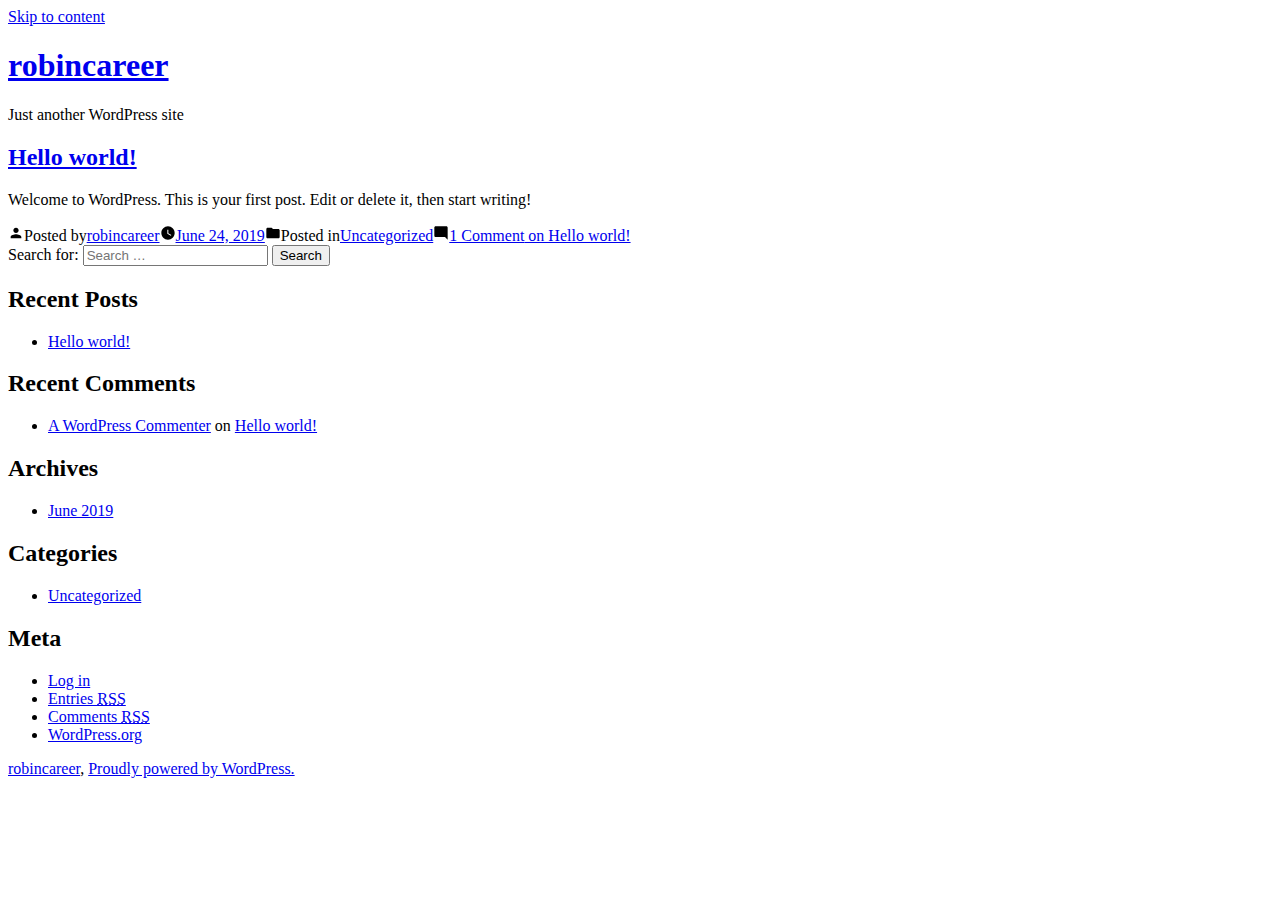
==== index.html @ 21f298e6 "robincareer" ====
<!doctype html>
<html lang="en-US">
<head>
	<meta charset="UTF-8" />
	<meta name="viewport" content="width=device-width, initial-scale=1" />
	<link rel="profile" href="https://gmpg.org/xfn/11" />
	<title>robincareer &#8211; Just another WordPress site</title>
<link rel='dns-prefetch' href='//s.w.org' />
<link rel="alternate" type="application/rss+xml" title="robincareer &raquo; Feed" href="/https://robincareer.github.io/robincareer/feed/" />
<link rel="alternate" type="application/rss+xml" title="robincareer &raquo; Comments Feed" href="/https://robincareer.github.io/robincareer/comments/feed/" />
		<script type="text/javascript">
			window._wpemojiSettings = {"baseUrl":"https:\/\/s.w.org\/images\/core\/emoji\/12.0.0-1\/72x72\/","ext":".png","svgUrl":"https:\/\/s.w.org\/images\/core\/emoji\/12.0.0-1\/svg\/","svgExt":".svg","source":{"concatemoji":"\/wp-includes\/js\/wp-emoji-release.min.js?ver=5.2.2"}};
			!function(a,b,c){function d(a,b){var c=String.fromCharCode;l.clearRect(0,0,k.width,k.height),l.fillText(c.apply(this,a),0,0);var d=k.toDataURL();l.clearRect(0,0,k.width,k.height),l.fillText(c.apply(this,b),0,0);var e=k.toDataURL();return d===e}function e(a){var b;if(!l||!l.fillText)return!1;switch(l.textBaseline="top",l.font="600 32px Arial",a){case"flag":return!(b=d([55356,56826,55356,56819],[55356,56826,8203,55356,56819]))&&(b=d([55356,57332,56128,56423,56128,56418,56128,56421,56128,56430,56128,56423,56128,56447],[55356,57332,8203,56128,56423,8203,56128,56418,8203,56128,56421,8203,56128,56430,8203,56128,56423,8203,56128,56447]),!b);case"emoji":return b=d([55357,56424,55356,57342,8205,55358,56605,8205,55357,56424,55356,57340],[55357,56424,55356,57342,8203,55358,56605,8203,55357,56424,55356,57340]),!b}return!1}function f(a){var c=b.createElement("script");c.src=a,c.defer=c.type="text/javascript",b.getElementsByTagName("head")[0].appendChild(c)}var g,h,i,j,k=b.createElement("canvas"),l=k.getContext&&k.getContext("2d");for(j=Array("flag","emoji"),c.supports={everything:!0,everythingExceptFlag:!0},i=0;i<j.length;i++)c.supports[j[i]]=e(j[i]),c.supports.everything=c.supports.everything&&c.supports[j[i]],"flag"!==j[i]&&(c.supports.everythingExceptFlag=c.supports.everythingExceptFlag&&c.supports[j[i]]);c.supports.everythingExceptFlag=c.supports.everythingExceptFlag&&!c.supports.flag,c.DOMReady=!1,c.readyCallback=function(){c.DOMReady=!0},c.supports.everything||(h=function(){c.readyCallback()},b.addEventListener?(b.addEventListener("DOMContentLoaded",h,!1),a.addEventListener("load",h,!1)):(a.attachEvent("onload",h),b.attachEvent("onreadystatechange",function(){"complete"===b.readyState&&c.readyCallback()})),g=c.source||{},g.concatemoji?f(g.concatemoji):g.wpemoji&&g.twemoji&&(f(g.twemoji),f(g.wpemoji)))}(window,document,window._wpemojiSettings);
		</script>
		<style type="text/css">
img.wp-smiley,
img.emoji {
	display: inline !important;
	border: none !important;
	box-shadow: none !important;
	height: 1em !important;
	width: 1em !important;
	margin: 0 .07em !important;
	vertical-align: -0.1em !important;
	background: none !important;
	padding: 0 !important;
}
</style>
	<link rel='stylesheet' id='wp-block-library-css'  href='/https://robincareer.github.io/robincareer/wp-includes/css/dist/block-library/style.min.css?ver=5.2.2' type='text/css' media='all' />
<link rel='stylesheet' id='wp-block-library-theme-css'  href='/https://robincareer.github.io/robincareer/wp-includes/css/dist/block-library/theme.min.css?ver=5.2.2' type='text/css' media='all' />
<link rel='stylesheet' id='twentynineteen-style-css'  href='/https://robincareer.github.io/robincareer/wp-content/themes/twentynineteen/style.css?ver=1.4' type='text/css' media='all' />
<link rel='stylesheet' id='twentynineteen-print-style-css'  href='/https://robincareer.github.io/robincareer/wp-content/themes/twentynineteen/print.css?ver=1.4' type='text/css' media='print' />
<link rel='https://api.w.org/' href='/https://robincareer.github.io/robincareer/wp-json/' />
<link rel="EditURI" type="application/rsd+xml" title="RSD" href="/https://robincareer.github.io/robincareer/xmlrpc.php?rsd" />
<link rel="wlwmanifest" type="application/wlwmanifest+xml" href="/https://robincareer.github.io/robincareer/wp-includes/wlwmanifest.xml" /> 
<meta name="generator" content="WordPress 5.2.2" />
		<style type="text/css">.recentcomments a{display:inline !important;padding:0 !important;margin:0 !important;}</style>
		</head>

<body class="home blog wp-embed-responsive hfeed image-filters-enabled">
<div id="page" class="site">
	<a class="skip-link screen-reader-text" href="#content">Skip to content</a>

		<header id="masthead" class="site-header">

			<div class="site-branding-container">
				<div class="site-branding">

								<h1 class="site-title"><a href="/https://robincareer.github.io/robincareer/" rel="home">robincareer</a></h1>
			
				<p class="site-description">
				Just another WordPress site			</p>
			</div><!-- .site-branding -->
			</div><!-- .site-branding-container -->

					</header><!-- #masthead -->

	<div id="content" class="site-content">

	<section id="primary" class="content-area">
		<main id="main" class="site-main">

		
<article id="post-1" class="post-1 post type-post status-publish format-standard hentry category-uncategorized entry">
	<header class="entry-header">
		<h2 class="entry-title"><a href="/https://robincareer.github.io/robincareer/2019/06/24/hello-world/" rel="bookmark">Hello world!</a></h2>	</header><!-- .entry-header -->

	
	<div class="entry-content">
		
<p>Welcome to WordPress. This is your first post. Edit or delete it, then start writing!</p>
	</div><!-- .entry-content -->

	<footer class="entry-footer">
		<span class="byline"><svg class="svg-icon" width="16" height="16" aria-hidden="true" role="img" focusable="false" viewbox="0 0 24 24" version="1.1" xmlns="http://www.w3.org/2000/svg" xmlns:xlink="http://www.w3.org/1999/xlink"><path d="M12 12c2.21 0 4-1.79 4-4s-1.79-4-4-4-4 1.79-4 4 1.79 4 4 4zm0 2c-2.67 0-8 1.34-8 4v2h16v-2c0-2.66-5.33-4-8-4z"></path><path d="M0 0h24v24H0z" fill="none"></path></svg><span class="screen-reader-text">Posted by</span><span class="author vcard"><a class="url fn n" href="/https://robincareer.github.io/robincareer/author/robincareer/">robincareer</a></span></span><span class="posted-on"><svg class="svg-icon" width="16" height="16" aria-hidden="true" role="img" focusable="false" xmlns="http://www.w3.org/2000/svg" viewbox="0 0 24 24"><defs><path id="a" d="M0 0h24v24H0V0z"></path></defs><clippath id="b"><use xlink:href="#a" overflow="visible"></use></clippath><path clip-path="url(#b)" d="M12 2C6.5 2 2 6.5 2 12s4.5 10 10 10 10-4.5 10-10S17.5 2 12 2zm4.2 14.2L11 13V7h1.5v5.2l4.5 2.7-.8 1.3z"></path></svg><a href="/https://robincareer.github.io/robincareer/2019/06/24/hello-world/" rel="bookmark"><time class="entry-date published updated" datetime="2019-06-24T11:20:54+00:00">June 24, 2019</time></a></span><span class="cat-links"><svg class="svg-icon" width="16" height="16" aria-hidden="true" role="img" focusable="false" xmlns="http://www.w3.org/2000/svg" viewbox="0 0 24 24"><path d="M10 4H4c-1.1 0-1.99.9-1.99 2L2 18c0 1.1.9 2 2 2h16c1.1 0 2-.9 2-2V8c0-1.1-.9-2-2-2h-8l-2-2z"></path><path d="M0 0h24v24H0z" fill="none"></path></svg><span class="screen-reader-text">Posted in</span><a href="/https://robincareer.github.io/robincareer/category/uncategorized/" rel="category tag">Uncategorized</a></span><span class="comments-link"><svg class="svg-icon" width="16" height="16" aria-hidden="true" role="img" focusable="false" viewbox="0 0 24 24" version="1.1" xmlns="http://www.w3.org/2000/svg" xmlns:xlink="http://www.w3.org/1999/xlink"><path d="M21.99 4c0-1.1-.89-2-1.99-2H4c-1.1 0-2 .9-2 2v12c0 1.1.9 2 2 2h14l4 4-.01-18z"></path><path d="M0 0h24v24H0z" fill="none"></path></svg><a href="/https://robincareer.github.io/robincareer/2019/06/24/hello-world/#comments">1 Comment<span class="screen-reader-text"> on Hello world!</span></a></span>	</footer><!-- .entry-footer -->
</article><!-- #post-1 -->

		</main><!-- .site-main -->
	</section><!-- .content-area -->


	</div><!-- #content -->

	<footer id="colophon" class="site-footer">
		
	<aside class="widget-area" role="complementary" aria-label="Footer">
							<div class="widget-column footer-widget-1">
					<section id="search-2" class="widget widget_search"><form role="search" method="get" class="search-form" action="/https://robincareer.github.io/robincareer/">
				<label>
					<span class="screen-reader-text">Search for:</span>
					<input type="search" class="search-field" placeholder="Search &hellip;" value="" name="s" />
				</label>
				<input type="submit" class="search-submit" value="Search" />
			</form></section>		<section id="recent-posts-2" class="widget widget_recent_entries">		<h2 class="widget-title">Recent Posts</h2>		<ul>
											<li>
					<a href="/https://robincareer.github.io/robincareer/2019/06/24/hello-world/">Hello world!</a>
									</li>
					</ul>
		</section><section id="recent-comments-2" class="widget widget_recent_comments"><h2 class="widget-title">Recent Comments</h2><ul id="recentcomments"><li class="recentcomments"><span class="comment-author-link"><a href='https://wordpress.org/' rel='external nofollow' class='url'>A WordPress Commenter</a></span> on <a href="/https://robincareer.github.io/robincareer/2019/06/24/hello-world/#comment-1">Hello world!</a></li></ul></section><section id="archives-2" class="widget widget_archive"><h2 class="widget-title">Archives</h2>		<ul>
				<li><a href='/https://robincareer.github.io/robincareer/2019/06/'>June 2019</a></li>
		</ul>
			</section><section id="categories-2" class="widget widget_categories"><h2 class="widget-title">Categories</h2>		<ul>
				<li class="cat-item cat-item-1"><a href="/https://robincareer.github.io/robincareer/category/uncategorized/">Uncategorized</a>
</li>
		</ul>
			</section><section id="meta-2" class="widget widget_meta"><h2 class="widget-title">Meta</h2>			<ul>
						<li><a href="/https://robincareer.github.io/robincareer/wp-login.php">Log in</a></li>
			<li><a href="/https://robincareer.github.io/robincareer/feed/">Entries <abbr title="Really Simple Syndication">RSS</abbr></a></li>
			<li><a href="/https://robincareer.github.io/robincareer/comments/feed/">Comments <abbr title="Really Simple Syndication">RSS</abbr></a></li>
			<li><a href="https://wordpress.org/" title="Powered by WordPress, state-of-the-art semantic personal publishing platform.">WordPress.org</a></li>			</ul>
			</section>					</div>
					</aside><!-- .widget-area -->

		<div class="site-info">
										<a class="site-name" href="/https://robincareer.github.io/robincareer/" rel="home">robincareer</a>,
						<a href="https://wordpress.org/" class="imprint">
				Proudly powered by WordPress.			</a>
								</div><!-- .site-info -->
	</footer><!-- #colophon -->

</div><!-- #page -->

<script type='text/javascript' src='/https://robincareer.github.io/robincareer/wp-includes/js/wp-embed.min.js?ver=5.2.2'></script>
	<script>
	/(trident|msie)/i.test(navigator.userAgent)&&document.getElementById&&window.addEventListener&&window.addEventListener("hashchange",function(){var t,e=location.hash.substring(1);/^[A-z0-9_-]+$/.test(e)&&(t=document.getElementById(e))&&(/^(?:a|select|input|button|textarea)$/i.test(t.tagName)||(t.tabIndex=-1),t.focus())},!1);
	</script>
	
</body>
</html>
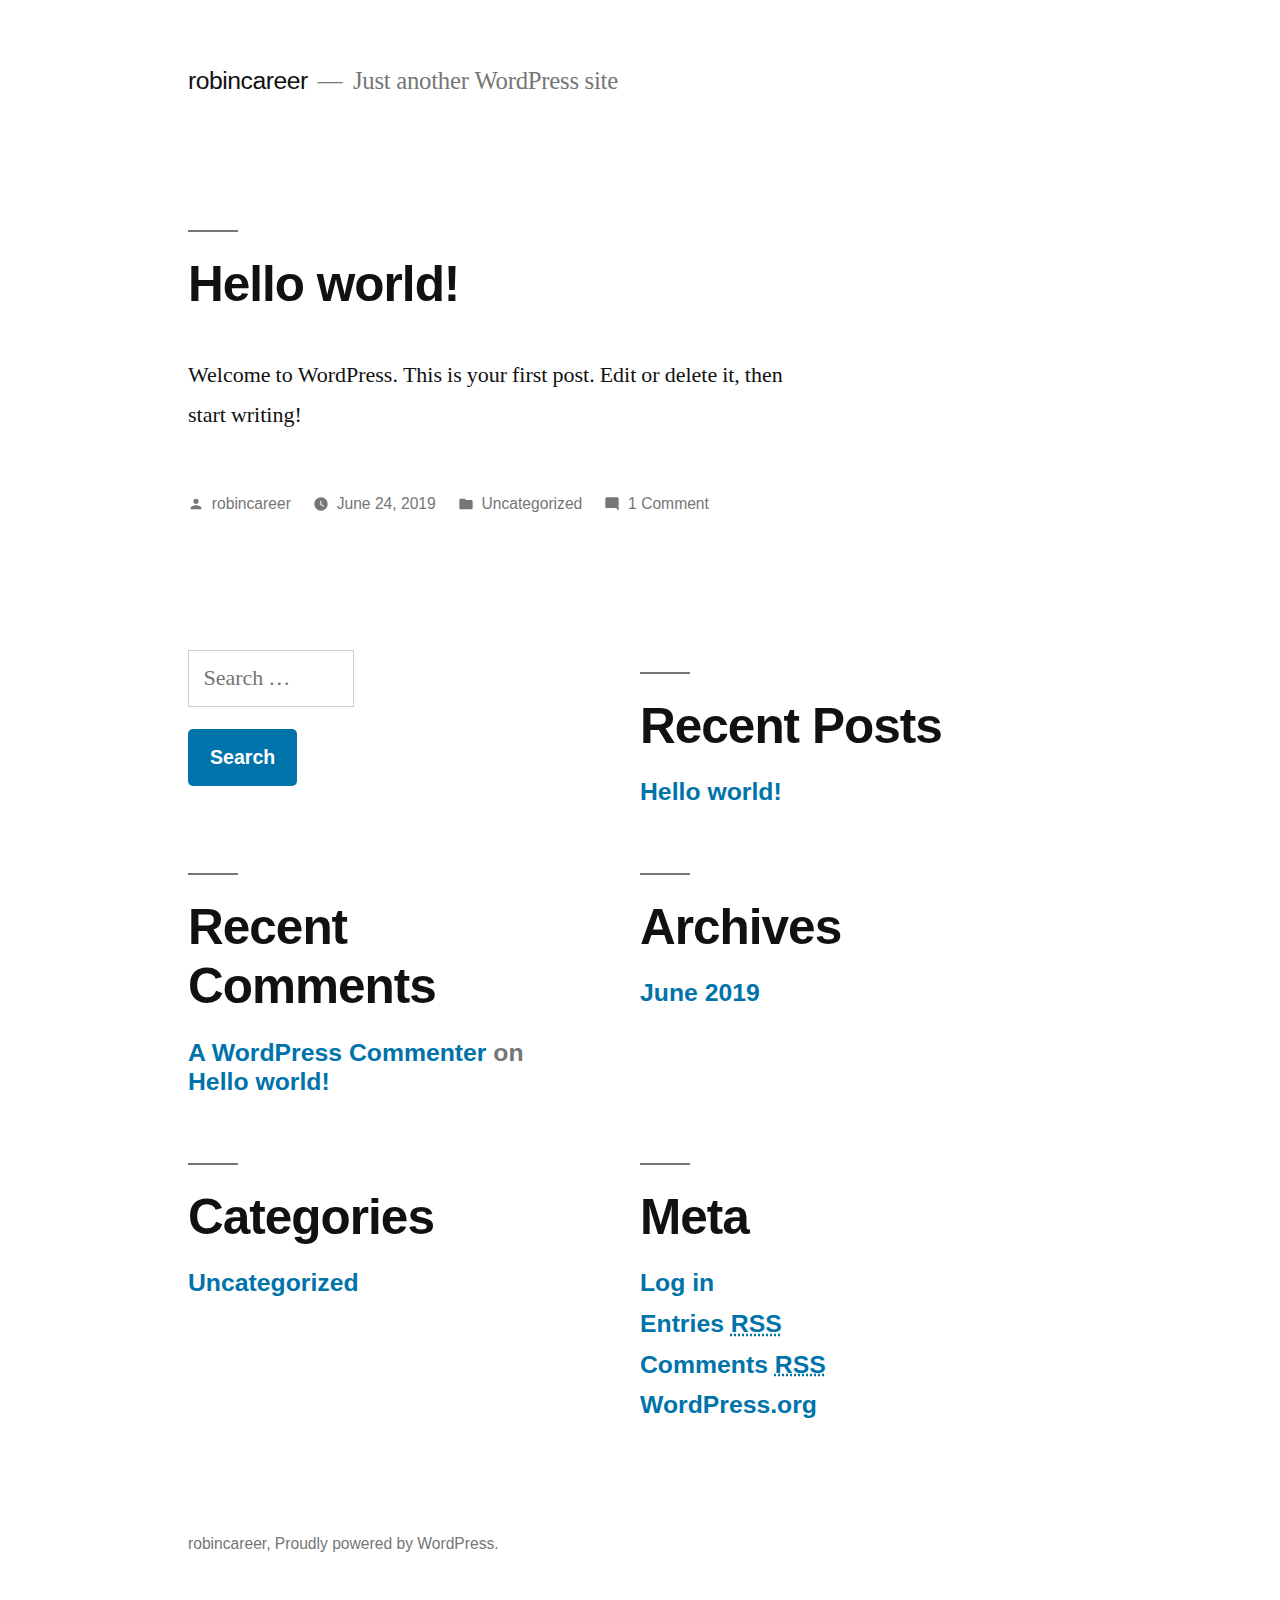
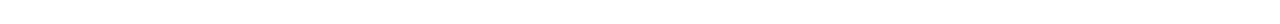
==== commit b1a9d07c: "filea" ====
--- a/index.html
+++ b/index.html
@@ -6,10 +6,10 @@
 	<link rel="profile" href="https://gmpg.org/xfn/11" />
 	<title>robincareer &#8211; Just another WordPress site</title>
 <link rel='dns-prefetch' href='//s.w.org' />
-<link rel="alternate" type="application/rss+xml" title="robincareer &raquo; Feed" href="/https://robincareer.github.io/robincareer/feed/" />
-<link rel="alternate" type="application/rss+xml" title="robincareer &raquo; Comments Feed" href="/https://robincareer.github.io/robincareer/comments/feed/" />
+<link rel="alternate" type="application/rss+xml" title="robincareer &raquo; Feed" href="https://robincareer.github.io/robincareer/feed/" />
+<link rel="alternate" type="application/rss+xml" title="robincareer &raquo; Comments Feed" href="https://robincareer.github.io/robincareer/comments/feed/" />
 		<script type="text/javascript">
-			window._wpemojiSettings = {"baseUrl":"https:\/\/s.w.org\/images\/core\/emoji\/12.0.0-1\/72x72\/","ext":".png","svgUrl":"https:\/\/s.w.org\/images\/core\/emoji\/12.0.0-1\/svg\/","svgExt":".svg","source":{"concatemoji":"\/wp-includes\/js\/wp-emoji-release.min.js?ver=5.2.2"}};
+			window._wpemojiSettings = {"baseUrl":"https:\/\/s.w.org\/images\/core\/emoji\/12.0.0-1\/72x72\/","ext":".png","svgUrl":"https:\/\/s.w.org\/images\/core\/emoji\/12.0.0-1\/svg\/","svgExt":".svg","source":{"concatemoji":"https:\/\/robincareer.github.io\/robincareer\/wp-includes\/js\/wp-emoji-release.min.js?ver=5.2.2"}};
 			!function(a,b,c){function d(a,b){var c=String.fromCharCode;l.clearRect(0,0,k.width,k.height),l.fillText(c.apply(this,a),0,0);var d=k.toDataURL();l.clearRect(0,0,k.width,k.height),l.fillText(c.apply(this,b),0,0);var e=k.toDataURL();return d===e}function e(a){var b;if(!l||!l.fillText)return!1;switch(l.textBaseline="top",l.font="600 32px Arial",a){case"flag":return!(b=d([55356,56826,55356,56819],[55356,56826,8203,55356,56819]))&&(b=d([55356,57332,56128,56423,56128,56418,56128,56421,56128,56430,56128,56423,56128,56447],[55356,57332,8203,56128,56423,8203,56128,56418,8203,56128,56421,8203,56128,56430,8203,56128,56423,8203,56128,56447]),!b);case"emoji":return b=d([55357,56424,55356,57342,8205,55358,56605,8205,55357,56424,55356,57340],[55357,56424,55356,57342,8203,55358,56605,8203,55357,56424,55356,57340]),!b}return!1}function f(a){var c=b.createElement("script");c.src=a,c.defer=c.type="text/javascript",b.getElementsByTagName("head")[0].appendChild(c)}var g,h,i,j,k=b.createElement("canvas"),l=k.getContext&&k.getContext("2d");for(j=Array("flag","emoji"),c.supports={everything:!0,everythingExceptFlag:!0},i=0;i<j.length;i++)c.supports[j[i]]=e(j[i]),c.supports.everything=c.supports.everything&&c.supports[j[i]],"flag"!==j[i]&&(c.supports.everythingExceptFlag=c.supports.everythingExceptFlag&&c.supports[j[i]]);c.supports.everythingExceptFlag=c.supports.everythingExceptFlag&&!c.supports.flag,c.DOMReady=!1,c.readyCallback=function(){c.DOMReady=!0},c.supports.everything||(h=function(){c.readyCallback()},b.addEventListener?(b.addEventListener("DOMContentLoaded",h,!1),a.addEventListener("load",h,!1)):(a.attachEvent("onload",h),b.attachEvent("onreadystatechange",function(){"complete"===b.readyState&&c.readyCallback()})),g=c.source||{},g.concatemoji?f(g.concatemoji):g.wpemoji&&g.twemoji&&(f(g.twemoji),f(g.wpemoji)))}(window,document,window._wpemojiSettings);
 		</script>
 		<style type="text/css">
@@ -26,13 +26,13 @@
 	padding: 0 !important;
 }
 </style>
-	<link rel='stylesheet' id='wp-block-library-css'  href='/https://robincareer.github.io/robincareer/wp-includes/css/dist/block-library/style.min.css?ver=5.2.2' type='text/css' media='all' />
-<link rel='stylesheet' id='wp-block-library-theme-css'  href='/https://robincareer.github.io/robincareer/wp-includes/css/dist/block-library/theme.min.css?ver=5.2.2' type='text/css' media='all' />
-<link rel='stylesheet' id='twentynineteen-style-css'  href='/https://robincareer.github.io/robincareer/wp-content/themes/twentynineteen/style.css?ver=1.4' type='text/css' media='all' />
-<link rel='stylesheet' id='twentynineteen-print-style-css'  href='/https://robincareer.github.io/robincareer/wp-content/themes/twentynineteen/print.css?ver=1.4' type='text/css' media='print' />
-<link rel='https://api.w.org/' href='/https://robincareer.github.io/robincareer/wp-json/' />
-<link rel="EditURI" type="application/rsd+xml" title="RSD" href="/https://robincareer.github.io/robincareer/xmlrpc.php?rsd" />
-<link rel="wlwmanifest" type="application/wlwmanifest+xml" href="/https://robincareer.github.io/robincareer/wp-includes/wlwmanifest.xml" /> 
+	<link rel='stylesheet' id='wp-block-library-css'  href='https://robincareer.github.io/robincareer/wp-includes/css/dist/block-library/style.min.css?ver=5.2.2' type='text/css' media='all' />
+<link rel='stylesheet' id='wp-block-library-theme-css'  href='https://robincareer.github.io/robincareer/wp-includes/css/dist/block-library/theme.min.css?ver=5.2.2' type='text/css' media='all' />
+<link rel='stylesheet' id='twentynineteen-style-css'  href='https://robincareer.github.io/robincareer/wp-content/themes/twentynineteen/style.css?ver=1.4' type='text/css' media='all' />
+<link rel='stylesheet' id='twentynineteen-print-style-css'  href='https://robincareer.github.io/robincareer/wp-content/themes/twentynineteen/print.css?ver=1.4' type='text/css' media='print' />
+<link rel='https://api.w.org/' href='https://robincareer.github.io/robincareer/wp-json/' />
+<link rel="EditURI" type="application/rsd+xml" title="RSD" href="https://robincareer.github.io/robincareer/xmlrpc.php?rsd" />
+<link rel="wlwmanifest" type="application/wlwmanifest+xml" href="https://robincareer.github.io/robincareer/wp-includes/wlwmanifest.xml" /> 
 <meta name="generator" content="WordPress 5.2.2" />
 		<style type="text/css">.recentcomments a{display:inline !important;padding:0 !important;margin:0 !important;}</style>
 		</head>
@@ -46,7 +46,7 @@
 			<div class="site-branding-container">
 				<div class="site-branding">
 
-								<h1 class="site-title"><a href="/https://robincareer.github.io/robincareer/" rel="home">robincareer</a></h1>
+								<h1 class="site-title"><a href="https://robincareer.github.io/robincareer/" rel="home">robincareer</a></h1>
 			
 				<p class="site-description">
 				Just another WordPress site			</p>
@@ -63,7 +63,7 @@
 		
 <article id="post-1" class="post-1 post type-post status-publish format-standard hentry category-uncategorized entry">
 	<header class="entry-header">
-		<h2 class="entry-title"><a href="/https://robincareer.github.io/robincareer/2019/06/24/hello-world/" rel="bookmark">Hello world!</a></h2>	</header><!-- .entry-header -->
+		<h2 class="entry-title"><a href="https://robincareer.github.io/robincareer/2019/06/24/hello-world/" rel="bookmark">Hello world!</a></h2>	</header><!-- .entry-header -->
 
 	
 	<div class="entry-content">
@@ -72,7 +72,7 @@
 	</div><!-- .entry-content -->
 
 	<footer class="entry-footer">
-		<span class="byline"><svg class="svg-icon" width="16" height="16" aria-hidden="true" role="img" focusable="false" viewbox="0 0 24 24" version="1.1" xmlns="http://www.w3.org/2000/svg" xmlns:xlink="http://www.w3.org/1999/xlink"><path d="M12 12c2.21 0 4-1.79 4-4s-1.79-4-4-4-4 1.79-4 4 1.79 4 4 4zm0 2c-2.67 0-8 1.34-8 4v2h16v-2c0-2.66-5.33-4-8-4z"></path><path d="M0 0h24v24H0z" fill="none"></path></svg><span class="screen-reader-text">Posted by</span><span class="author vcard"><a class="url fn n" href="/https://robincareer.github.io/robincareer/author/robincareer/">robincareer</a></span></span><span class="posted-on"><svg class="svg-icon" width="16" height="16" aria-hidden="true" role="img" focusable="false" xmlns="http://www.w3.org/2000/svg" viewbox="0 0 24 24"><defs><path id="a" d="M0 0h24v24H0V0z"></path></defs><clippath id="b"><use xlink:href="#a" overflow="visible"></use></clippath><path clip-path="url(#b)" d="M12 2C6.5 2 2 6.5 2 12s4.5 10 10 10 10-4.5 10-10S17.5 2 12 2zm4.2 14.2L11 13V7h1.5v5.2l4.5 2.7-.8 1.3z"></path></svg><a href="/https://robincareer.github.io/robincareer/2019/06/24/hello-world/" rel="bookmark"><time class="entry-date published updated" datetime="2019-06-24T11:20:54+00:00">June 24, 2019</time></a></span><span class="cat-links"><svg class="svg-icon" width="16" height="16" aria-hidden="true" role="img" focusable="false" xmlns="http://www.w3.org/2000/svg" viewbox="0 0 24 24"><path d="M10 4H4c-1.1 0-1.99.9-1.99 2L2 18c0 1.1.9 2 2 2h16c1.1 0 2-.9 2-2V8c0-1.1-.9-2-2-2h-8l-2-2z"></path><path d="M0 0h24v24H0z" fill="none"></path></svg><span class="screen-reader-text">Posted in</span><a href="/https://robincareer.github.io/robincareer/category/uncategorized/" rel="category tag">Uncategorized</a></span><span class="comments-link"><svg class="svg-icon" width="16" height="16" aria-hidden="true" role="img" focusable="false" viewbox="0 0 24 24" version="1.1" xmlns="http://www.w3.org/2000/svg" xmlns:xlink="http://www.w3.org/1999/xlink"><path d="M21.99 4c0-1.1-.89-2-1.99-2H4c-1.1 0-2 .9-2 2v12c0 1.1.9 2 2 2h14l4 4-.01-18z"></path><path d="M0 0h24v24H0z" fill="none"></path></svg><a href="/https://robincareer.github.io/robincareer/2019/06/24/hello-world/#comments">1 Comment<span class="screen-reader-text"> on Hello world!</span></a></span>	</footer><!-- .entry-footer -->
+		<span class="byline"><svg class="svg-icon" width="16" height="16" aria-hidden="true" role="img" focusable="false" viewbox="0 0 24 24" version="1.1" xmlns="http://www.w3.org/2000/svg" xmlns:xlink="http://www.w3.org/1999/xlink"><path d="M12 12c2.21 0 4-1.79 4-4s-1.79-4-4-4-4 1.79-4 4 1.79 4 4 4zm0 2c-2.67 0-8 1.34-8 4v2h16v-2c0-2.66-5.33-4-8-4z"></path><path d="M0 0h24v24H0z" fill="none"></path></svg><span class="screen-reader-text">Posted by</span><span class="author vcard"><a class="url fn n" href="https://robincareer.github.io/robincareer/author/robincareer/">robincareer</a></span></span><span class="posted-on"><svg class="svg-icon" width="16" height="16" aria-hidden="true" role="img" focusable="false" xmlns="http://www.w3.org/2000/svg" viewbox="0 0 24 24"><defs><path id="a" d="M0 0h24v24H0V0z"></path></defs><clippath id="b"><use xlink:href="#a" overflow="visible"></use></clippath><path clip-path="url(#b)" d="M12 2C6.5 2 2 6.5 2 12s4.5 10 10 10 10-4.5 10-10S17.5 2 12 2zm4.2 14.2L11 13V7h1.5v5.2l4.5 2.7-.8 1.3z"></path></svg><a href="https://robincareer.github.io/robincareer/2019/06/24/hello-world/" rel="bookmark"><time class="entry-date published updated" datetime="2019-06-24T11:20:54+00:00">June 24, 2019</time></a></span><span class="cat-links"><svg class="svg-icon" width="16" height="16" aria-hidden="true" role="img" focusable="false" xmlns="http://www.w3.org/2000/svg" viewbox="0 0 24 24"><path d="M10 4H4c-1.1 0-1.99.9-1.99 2L2 18c0 1.1.9 2 2 2h16c1.1 0 2-.9 2-2V8c0-1.1-.9-2-2-2h-8l-2-2z"></path><path d="M0 0h24v24H0z" fill="none"></path></svg><span class="screen-reader-text">Posted in</span><a href="https://robincareer.github.io/robincareer/category/uncategorized/" rel="category tag">Uncategorized</a></span><span class="comments-link"><svg class="svg-icon" width="16" height="16" aria-hidden="true" role="img" focusable="false" viewbox="0 0 24 24" version="1.1" xmlns="http://www.w3.org/2000/svg" xmlns:xlink="http://www.w3.org/1999/xlink"><path d="M21.99 4c0-1.1-.89-2-1.99-2H4c-1.1 0-2 .9-2 2v12c0 1.1.9 2 2 2h14l4 4-.01-18z"></path><path d="M0 0h24v24H0z" fill="none"></path></svg><a href="https://robincareer.github.io/robincareer/2019/06/24/hello-world/#comments">1 Comment<span class="screen-reader-text"> on Hello world!</span></a></span>	</footer><!-- .entry-footer -->
 </article><!-- #post-1 -->
 
 		</main><!-- .site-main -->
@@ -85,7 +85,7 @@
 		
 	<aside class="widget-area" role="complementary" aria-label="Footer">
 							<div class="widget-column footer-widget-1">
-					<section id="search-2" class="widget widget_search"><form role="search" method="get" class="search-form" action="/https://robincareer.github.io/robincareer/">
+					<section id="search-2" class="widget widget_search"><form role="search" method="get" class="search-form" action="https://robincareer.github.io/robincareer/">
 				<label>
 					<span class="screen-reader-text">Search for:</span>
 					<input type="search" class="search-field" placeholder="Search &hellip;" value="" name="s" />
@@ -93,26 +93,26 @@
 				<input type="submit" class="search-submit" value="Search" />
 			</form></section>		<section id="recent-posts-2" class="widget widget_recent_entries">		<h2 class="widget-title">Recent Posts</h2>		<ul>
 											<li>
-					<a href="/https://robincareer.github.io/robincareer/2019/06/24/hello-world/">Hello world!</a>
+					<a href="https://robincareer.github.io/robincareer/2019/06/24/hello-world/">Hello world!</a>
 									</li>
 					</ul>
-		</section><section id="recent-comments-2" class="widget widget_recent_comments"><h2 class="widget-title">Recent Comments</h2><ul id="recentcomments"><li class="recentcomments"><span class="comment-author-link"><a href='https://wordpress.org/' rel='external nofollow' class='url'>A WordPress Commenter</a></span> on <a href="/https://robincareer.github.io/robincareer/2019/06/24/hello-world/#comment-1">Hello world!</a></li></ul></section><section id="archives-2" class="widget widget_archive"><h2 class="widget-title">Archives</h2>		<ul>
-				<li><a href='/https://robincareer.github.io/robincareer/2019/06/'>June 2019</a></li>
+		</section><section id="recent-comments-2" class="widget widget_recent_comments"><h2 class="widget-title">Recent Comments</h2><ul id="recentcomments"><li class="recentcomments"><span class="comment-author-link"><a href='https://wordpress.org/' rel='external nofollow' class='url'>A WordPress Commenter</a></span> on <a href="https://robincareer.github.io/robincareer/2019/06/24/hello-world/#comment-1">Hello world!</a></li></ul></section><section id="archives-2" class="widget widget_archive"><h2 class="widget-title">Archives</h2>		<ul>
+				<li><a href='https://robincareer.github.io/robincareer/2019/06/'>June 2019</a></li>
 		</ul>
 			</section><section id="categories-2" class="widget widget_categories"><h2 class="widget-title">Categories</h2>		<ul>
-				<li class="cat-item cat-item-1"><a href="/https://robincareer.github.io/robincareer/category/uncategorized/">Uncategorized</a>
+				<li class="cat-item cat-item-1"><a href="https://robincareer.github.io/robincareer/category/uncategorized/">Uncategorized</a>
 </li>
 		</ul>
 			</section><section id="meta-2" class="widget widget_meta"><h2 class="widget-title">Meta</h2>			<ul>
-						<li><a href="/https://robincareer.github.io/robincareer/wp-login.php">Log in</a></li>
-			<li><a href="/https://robincareer.github.io/robincareer/feed/">Entries <abbr title="Really Simple Syndication">RSS</abbr></a></li>
-			<li><a href="/https://robincareer.github.io/robincareer/comments/feed/">Comments <abbr title="Really Simple Syndication">RSS</abbr></a></li>
+						<li><a href="https://robincareer.github.io/robincareer/wp-login.php">Log in</a></li>
+			<li><a href="https://robincareer.github.io/robincareer/feed/">Entries <abbr title="Really Simple Syndication">RSS</abbr></a></li>
+			<li><a href="https://robincareer.github.io/robincareer/comments/feed/">Comments <abbr title="Really Simple Syndication">RSS</abbr></a></li>
 			<li><a href="https://wordpress.org/" title="Powered by WordPress, state-of-the-art semantic personal publishing platform.">WordPress.org</a></li>			</ul>
 			</section>					</div>
 					</aside><!-- .widget-area -->
 
 		<div class="site-info">
-										<a class="site-name" href="/https://robincareer.github.io/robincareer/" rel="home">robincareer</a>,
+										<a class="site-name" href="https://robincareer.github.io/robincareer/" rel="home">robincareer</a>,
 						<a href="https://wordpress.org/" class="imprint">
 				Proudly powered by WordPress.			</a>
 								</div><!-- .site-info -->
@@ -120,7 +120,7 @@
 
 </div><!-- #page -->
 
-<script type='text/javascript' src='/https://robincareer.github.io/robincareer/wp-includes/js/wp-embed.min.js?ver=5.2.2'></script>
+<script type='text/javascript' src='https://robincareer.github.io/robincareer/wp-includes/js/wp-embed.min.js?ver=5.2.2'></script>
 	<script>
 	/(trident|msie)/i.test(navigator.userAgent)&&document.getElementById&&window.addEventListener&&window.addEventListener("hashchange",function(){var t,e=location.hash.substring(1);/^[A-z0-9_-]+$/.test(e)&&(t=document.getElementById(e))&&(/^(?:a|select|input|button|textarea)$/i.test(t.tagName)||(t.tabIndex=-1),t.focus())},!1);
 	</script>
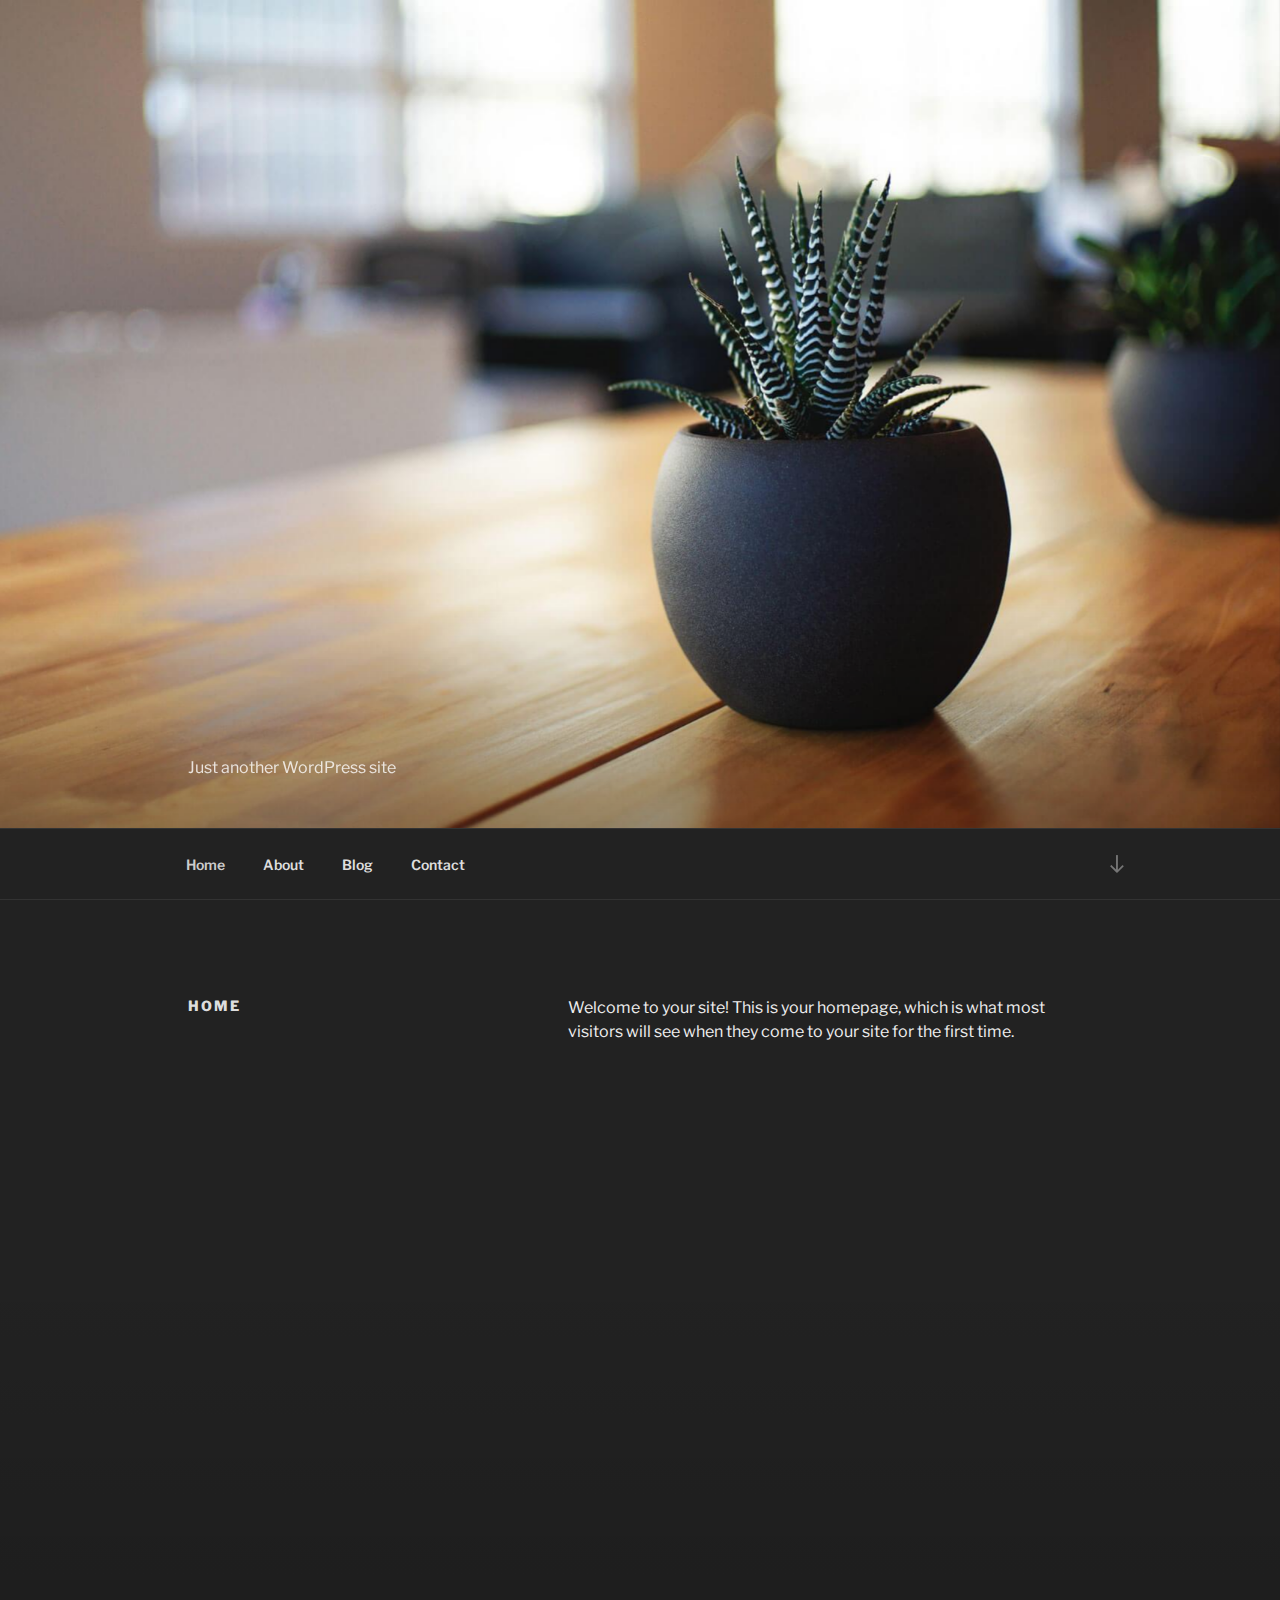
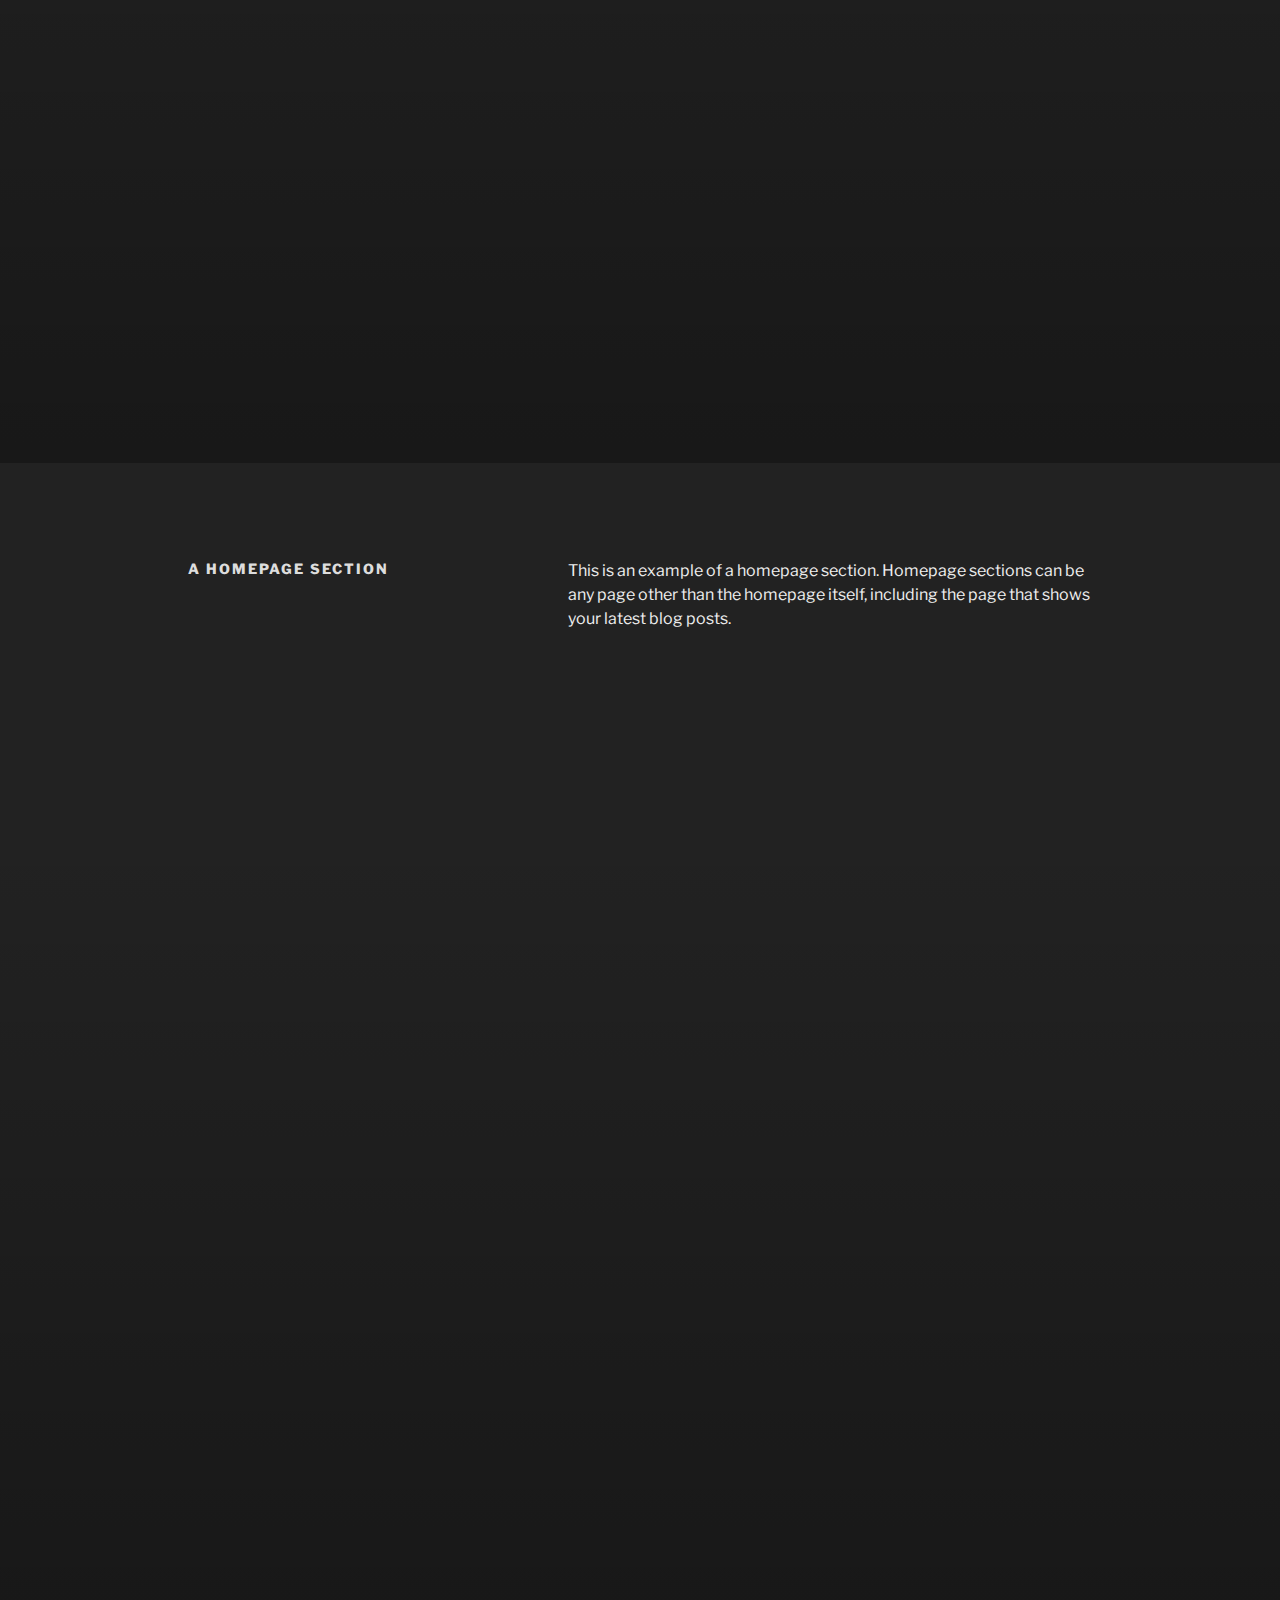
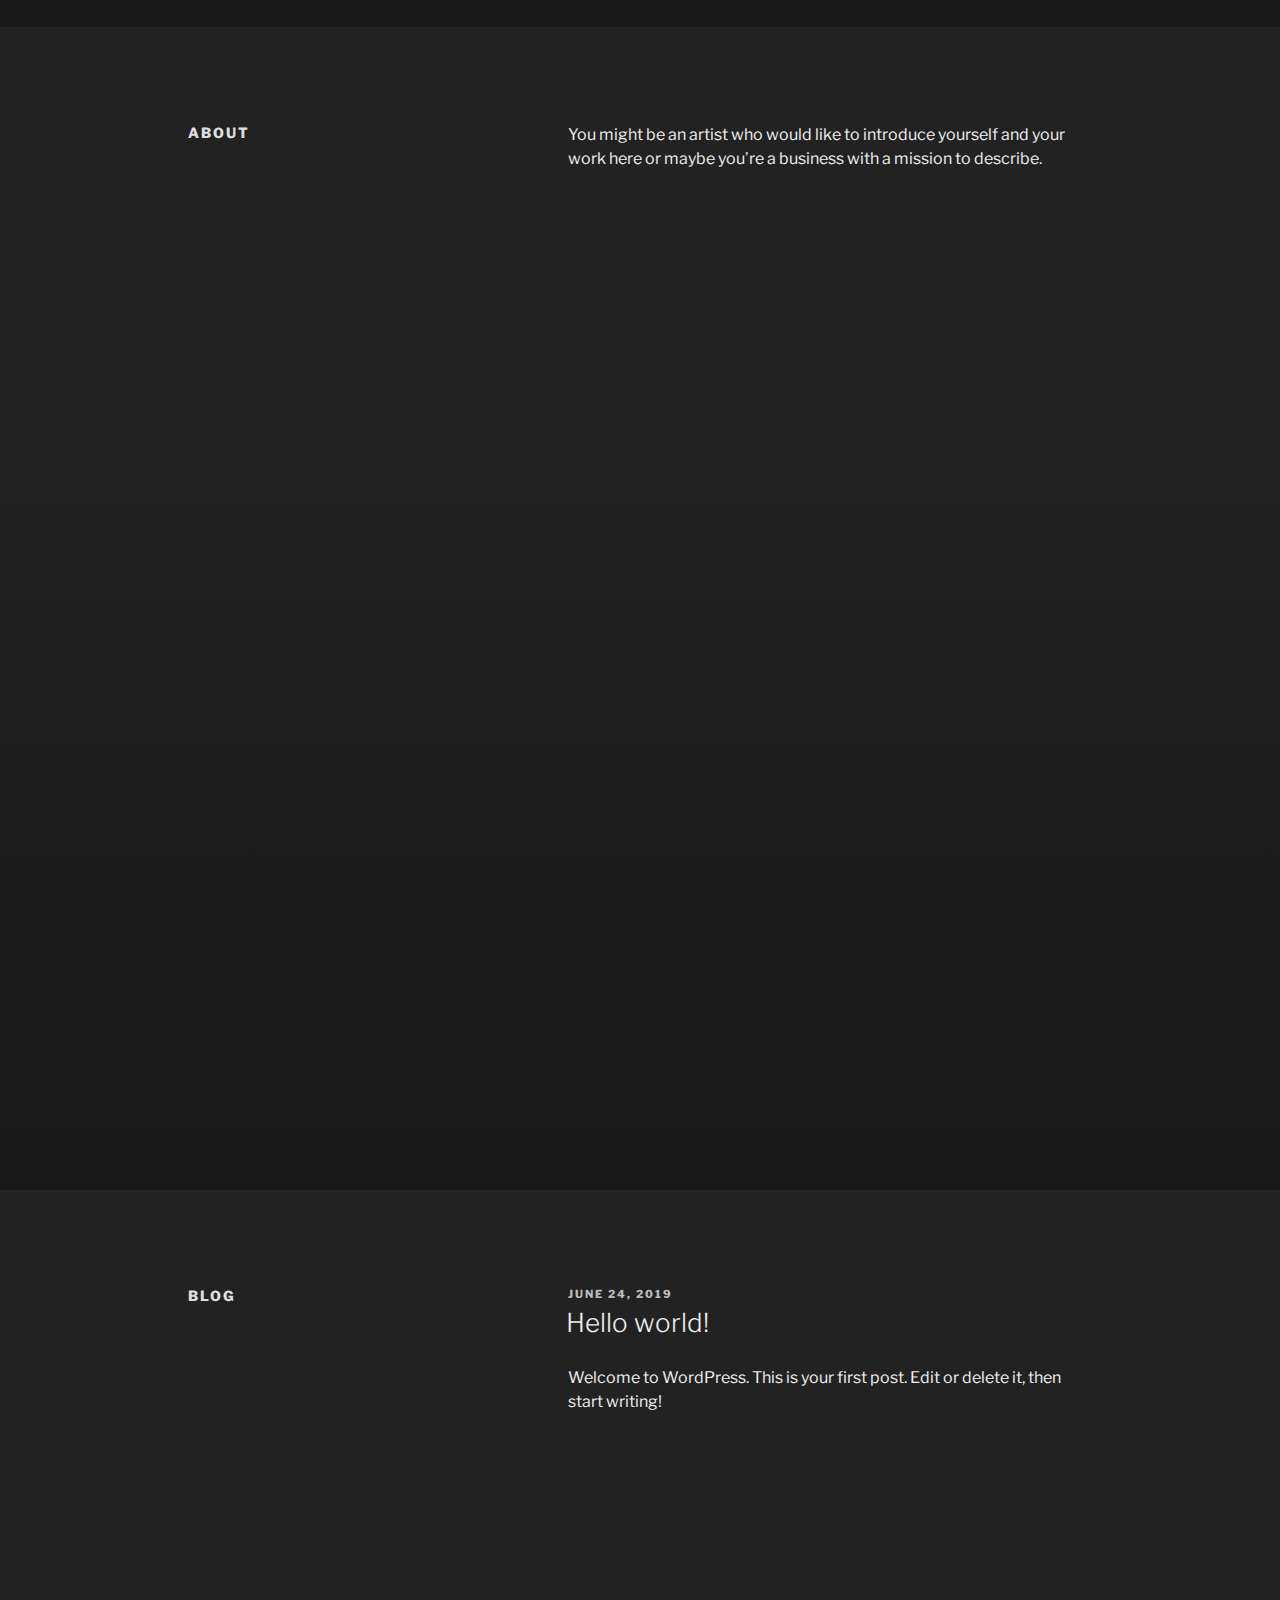
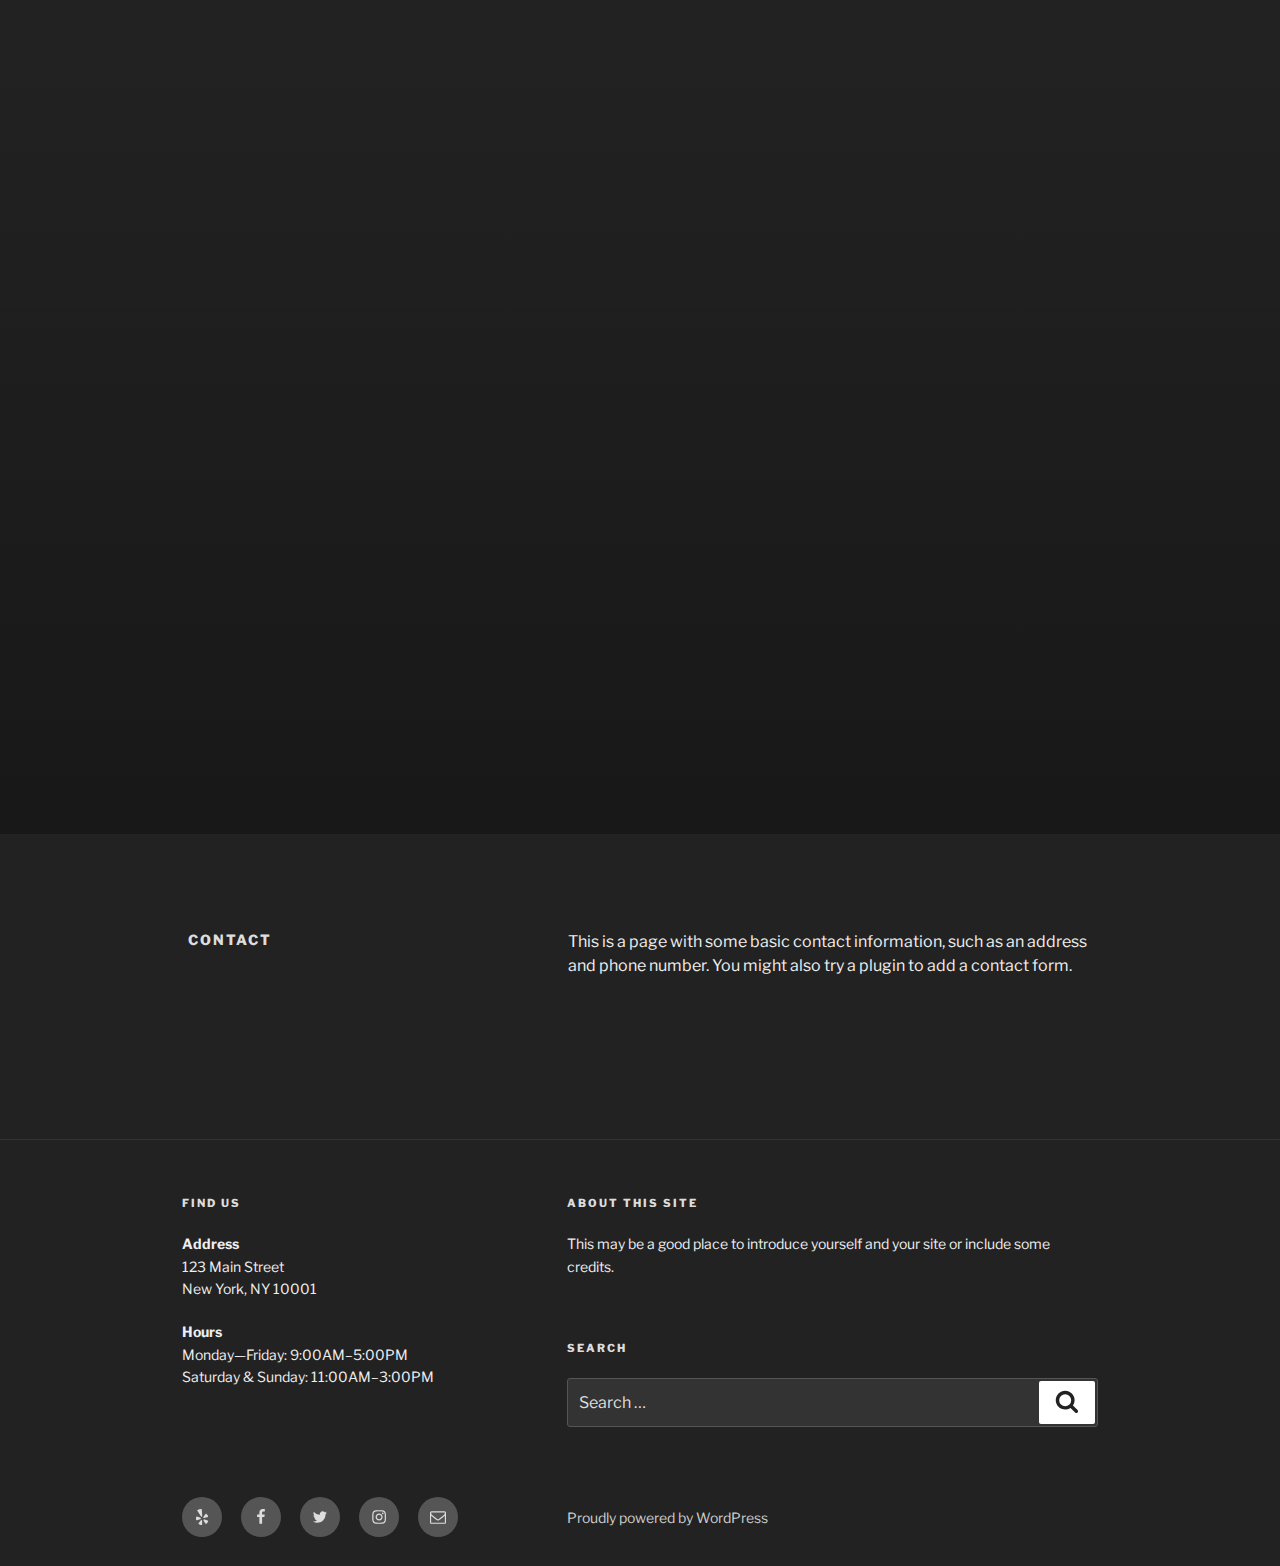
==== commit 9204a623: "Update index.html" ====
--- a/index.html
+++ b/index.html
@@ -1,13 +1,17 @@
-<!doctype html>
-<html lang="en-US">
+<!DOCTYPE html>
+<html lang="en-US" class="no-js no-svg">
 <head>
-	<meta charset="UTF-8" />
-	<meta name="viewport" content="width=device-width, initial-scale=1" />
-	<link rel="profile" href="https://gmpg.org/xfn/11" />
-	<title>robincareer &#8211; Just another WordPress site</title>
+<meta charset="UTF-8">
+<meta name="viewport" content="width=device-width, initial-scale=1">
+<link rel="profile" href="http://gmpg.org/xfn/11">
+
+<script>(function(html){html.className = html.className.replace(/\bno-js\b/,'js')})(document.documentElement);</script>
+<title>Just another WordPress site</title>
+<link rel='dns-prefetch' href='//fonts.googleapis.com' />
 <link rel='dns-prefetch' href='//s.w.org' />
-<link rel="alternate" type="application/rss+xml" title="robincareer &raquo; Feed" href="https://robincareer.github.io/robincareer/feed/" />
-<link rel="alternate" type="application/rss+xml" title="robincareer &raquo; Comments Feed" href="https://robincareer.github.io/robincareer/comments/feed/" />
+<link href='https://fonts.gstatic.com/' crossorigin rel='preconnect' />
+<link rel="alternate" type="application/rss+xml" title=" &raquo; Feed" href="https://robincareer.github.io/robincareer/feed/" />
+<link rel="alternate" type="application/rss+xml" title=" &raquo; Comments Feed" href="https://robincareer.github.io/robincareer/comments/feed/" />
 		<script type="text/javascript">
 			window._wpemojiSettings = {"baseUrl":"https:\/\/s.w.org\/images\/core\/emoji\/12.0.0-1\/72x72\/","ext":".png","svgUrl":"https:\/\/s.w.org\/images\/core\/emoji\/12.0.0-1\/svg\/","svgExt":".svg","source":{"concatemoji":"https:\/\/robincareer.github.io\/robincareer\/wp-includes\/js\/wp-emoji-release.min.js?ver=5.2.2"}};
 			!function(a,b,c){function d(a,b){var c=String.fromCharCode;l.clearRect(0,0,k.width,k.height),l.fillText(c.apply(this,a),0,0);var d=k.toDataURL();l.clearRect(0,0,k.width,k.height),l.fillText(c.apply(this,b),0,0);var e=k.toDataURL();return d===e}function e(a){var b;if(!l||!l.fillText)return!1;switch(l.textBaseline="top",l.font="600 32px Arial",a){case"flag":return!(b=d([55356,56826,55356,56819],[55356,56826,8203,55356,56819]))&&(b=d([55356,57332,56128,56423,56128,56418,56128,56421,56128,56430,56128,56423,56128,56447],[55356,57332,8203,56128,56423,8203,56128,56418,8203,56128,56421,8203,56128,56430,8203,56128,56423,8203,56128,56447]),!b);case"emoji":return b=d([55357,56424,55356,57342,8205,55358,56605,8205,55357,56424,55356,57340],[55357,56424,55356,57342,8203,55358,56605,8203,55357,56424,55356,57340]),!b}return!1}function f(a){var c=b.createElement("script");c.src=a,c.defer=c.type="text/javascript",b.getElementsByTagName("head")[0].appendChild(c)}var g,h,i,j,k=b.createElement("canvas"),l=k.getContext&&k.getContext("2d");for(j=Array("flag","emoji"),c.supports={everything:!0,everythingExceptFlag:!0},i=0;i<j.length;i++)c.supports[j[i]]=e(j[i]),c.supports.everything=c.supports.everything&&c.supports[j[i]],"flag"!==j[i]&&(c.supports.everythingExceptFlag=c.supports.everythingExceptFlag&&c.supports[j[i]]);c.supports.everythingExceptFlag=c.supports.everythingExceptFlag&&!c.supports.flag,c.DOMReady=!1,c.readyCallback=function(){c.DOMReady=!0},c.supports.everything||(h=function(){c.readyCallback()},b.addEventListener?(b.addEventListener("DOMContentLoaded",h,!1),a.addEventListener("load",h,!1)):(a.attachEvent("onload",h),b.attachEvent("onreadystatechange",function(){"complete"===b.readyState&&c.readyCallback()})),g=c.source||{},g.concatemoji?f(g.concatemoji):g.wpemoji&&g.twemoji&&(f(g.twemoji),f(g.wpemoji)))}(window,document,window._wpemojiSettings);
@@ -28,102 +32,434 @@
 </style>
 	<link rel='stylesheet' id='wp-block-library-css'  href='https://robincareer.github.io/robincareer/wp-includes/css/dist/block-library/style.min.css?ver=5.2.2' type='text/css' media='all' />
 <link rel='stylesheet' id='wp-block-library-theme-css'  href='https://robincareer.github.io/robincareer/wp-includes/css/dist/block-library/theme.min.css?ver=5.2.2' type='text/css' media='all' />
-<link rel='stylesheet' id='twentynineteen-style-css'  href='https://robincareer.github.io/robincareer/wp-content/themes/twentynineteen/style.css?ver=1.4' type='text/css' media='all' />
-<link rel='stylesheet' id='twentynineteen-print-style-css'  href='https://robincareer.github.io/robincareer/wp-content/themes/twentynineteen/print.css?ver=1.4' type='text/css' media='print' />
+<link rel='stylesheet' id='twentyseventeen-fonts-css'  href='https://fonts.googleapis.com/css?family=Libre+Franklin%3A300%2C300i%2C400%2C400i%2C600%2C600i%2C800%2C800i&#038;subset=latin%2Clatin-ext' type='text/css' media='all' />
+<link rel='stylesheet' id='twentyseventeen-style-css'  href='https://robincareer.github.io/robincareer/wp-content/themes/twentyseventeen/style.css?ver=5.2.2' type='text/css' media='all' />
+<link rel='stylesheet' id='twentyseventeen-block-style-css'  href='https://robincareer.github.io/robincareer/wp-content/themes/twentyseventeen/assets/css/blocks.css?ver=1.1' type='text/css' media='all' />
+<link rel='stylesheet' id='twentyseventeen-colors-dark-css'  href='https://robincareer.github.io/robincareer/wp-content/themes/twentyseventeen/assets/css/colors-dark.css?ver=1.0' type='text/css' media='all' />
+<!--[if lt IE 9]>
+<link rel='stylesheet' id='twentyseventeen-ie8-css'  href='https://robincareer.github.io/robincareer/wp-content/themes/twentyseventeen/assets/css/ie8.css?ver=1.0' type='text/css' media='all' />
+<![endif]-->
+<!--[if lt IE 9]>
+<script type='text/javascript' src='https://robincareer.github.io/robincareer/wp-content/themes/twentyseventeen/assets/js/html5.js?ver=3.7.3'></script>
+<![endif]-->
+<script type='text/javascript' src='https://robincareer.github.io/robincareer/wp-includes/js/jquery/jquery.js?ver=1.12.4-wp'></script>
+<script type='text/javascript' src='https://robincareer.github.io/robincareer/wp-includes/js/jquery/jquery-migrate.min.js?ver=1.4.1'></script>
 <link rel='https://api.w.org/' href='https://robincareer.github.io/robincareer/wp-json/' />
 <link rel="EditURI" type="application/rsd+xml" title="RSD" href="https://robincareer.github.io/robincareer/xmlrpc.php?rsd" />
 <link rel="wlwmanifest" type="application/wlwmanifest+xml" href="https://robincareer.github.io/robincareer/wp-includes/wlwmanifest.xml" /> 
 <meta name="generator" content="WordPress 5.2.2" />
-		<style type="text/css">.recentcomments a{display:inline !important;padding:0 !important;margin:0 !important;}</style>
-		</head>
-
-<body class="home blog wp-embed-responsive hfeed image-filters-enabled">
+<link rel="canonical" href="https://robincareer.github.io/robincareer/" />
+<link rel='shortlink' href='https://robincareer.github.io/robincareer/' />
+<link rel="alternate" type="application/json+oembed" href="https://robincareer.github.io/robincareer/wp-json/oembed/1.0/embed?url=https%3A%2F%2Frobincareer.github.io%2Frobincareer%2F" />
+<link rel="alternate" type="text/xml+oembed" href="https://robincareer.github.io/robincareer/wp-json/oembed/1.0/embed?url=https%3A%2F%2Frobincareer.github.io%2Frobincareer%2F&#038;format=xml" />
+</head>
+
+<body class="home page-template-default page page-id-8 wp-embed-responsive twentyseventeen-front-page has-header-image page-two-column colors-dark">
 <div id="page" class="site">
 	<a class="skip-link screen-reader-text" href="#content">Skip to content</a>
 
-		<header id="masthead" class="site-header">
-
-			<div class="site-branding-container">
-				<div class="site-branding">
-
-								<h1 class="site-title"><a href="https://robincareer.github.io/robincareer/" rel="home">robincareer</a></h1>
+	<header id="masthead" class="site-header" role="banner">
+
+		<div class="custom-header">
+
+		<div class="custom-header-media">
+			<div id="wp-custom-header" class="wp-custom-header"><img src="https://robincareer.github.io/robincareer/wp-content/themes/twentyseventeen/assets/images/header.jpg" width="2000" height="1200" alt="" /></div>		</div>
+
+	<div class="site-branding">
+	<div class="wrap">
+
+		
+		<div class="site-branding-text">
+							<h1 class="site-title"><a href="https://robincareer.github.io/robincareer/" rel="home"></a></h1>
 			
-				<p class="site-description">
-				Just another WordPress site			</p>
-			</div><!-- .site-branding -->
-			</div><!-- .site-branding-container -->
-
-					</header><!-- #masthead -->
-
-	<div id="content" class="site-content">
-
-	<section id="primary" class="content-area">
-		<main id="main" class="site-main">
+							<p class="site-description">Just another WordPress site</p>
+					</div><!-- .site-branding-text -->
 
 		
-<article id="post-1" class="post-1 post type-post status-publish format-standard hentry category-uncategorized entry">
+	</div><!-- .wrap -->
+</div><!-- .site-branding -->
+
+</div><!-- .custom-header -->
+
+					<div class="navigation-top">
+				<div class="wrap">
+					<nav id="site-navigation" class="main-navigation" role="navigation" aria-label="Top Menu">
+	<button class="menu-toggle" aria-controls="top-menu" aria-expanded="false">
+		<svg class="icon icon-bars" aria-hidden="true" role="img"> <use href="#icon-bars" xlink:href="#icon-bars"></use> </svg><svg class="icon icon-close" aria-hidden="true" role="img"> <use href="#icon-close" xlink:href="#icon-close"></use> </svg>Menu	</button>
+
+	<div class="menu-top-menu-container"><ul id="top-menu" class="menu"><li id="menu-item-19" class="menu-item menu-item-type-custom menu-item-object-custom current-menu-item current_page_item menu-item-home menu-item-19"><a href="https://robincareer.github.io/robincareer/" aria-current="page">Home</a></li>
+<li id="menu-item-20" class="menu-item menu-item-type-post_type menu-item-object-page menu-item-20"><a href="https://robincareer.github.io/robincareer/about/">About</a></li>
+<li id="menu-item-21" class="menu-item menu-item-type-post_type menu-item-object-page menu-item-21"><a href="https://robincareer.github.io/robincareer/blog/">Blog</a></li>
+<li id="menu-item-22" class="menu-item menu-item-type-post_type menu-item-object-page menu-item-22"><a href="https://robincareer.github.io/robincareer/contact/">Contact</a></li>
+</ul></div>
+			<a href="#content" class="menu-scroll-down"><svg class="icon icon-arrow-right" aria-hidden="true" role="img"> <use href="#icon-arrow-right" xlink:href="#icon-arrow-right"></use> </svg><span class="screen-reader-text">Scroll down to content</span></a>
+	</nav><!-- #site-navigation -->
+				</div><!-- .wrap -->
+			</div><!-- .navigation-top -->
+		
+	</header><!-- #masthead -->
+
+	
+	<div class="site-content-contain">
+		<div id="content" class="site-content">
+
+<div id="primary" class="content-area">
+	<main id="main" class="site-main" role="main">
+
+		<article id="post-8" class="twentyseventeen-panel  post-8 page type-page status-publish hentry" >
+
+	
+	<div class="panel-content">
+		<div class="wrap">
+			<header class="entry-header">
+				<h2 class="entry-title">Home</h2>
+				
+			</header><!-- .entry-header -->
+
+			<div class="entry-content">
+				<p>Welcome to your site! This is your homepage, which is what most visitors will see when they come to your site for the first time.</p>
+			</div><!-- .entry-content -->
+
+		</div><!-- .wrap -->
+	</div><!-- .panel-content -->
+
+</article><!-- #post-8 -->
+
+		
+<article id="panel1" class="twentyseventeen-panel  post-12 page type-page status-publish has-post-thumbnail hentry" >
+
+	
+		<div class="panel-image" style="background-image: url(https://robincareer.github.io/robincareer/wp-content/uploads/2019/06/espresso.jpg);">
+			<div class="panel-image-prop" style="padding-top: 60%"></div>
+		</div><!-- .panel-image -->
+
+	
+	<div class="panel-content">
+		<div class="wrap">
+			<header class="entry-header">
+				<h2 class="entry-title">A homepage section</h2>
+				
+			</header><!-- .entry-header -->
+
+			<div class="entry-content">
+				<p>This is an example of a homepage section. Homepage sections can be any page other than the homepage itself, including the page that shows your latest blog posts.</p>
+			</div><!-- .entry-content -->
+
+			
+		</div><!-- .wrap -->
+	</div><!-- .panel-content -->
+
+</article><!-- #post-12 -->
+
+<article id="panel2" class="twentyseventeen-panel  post-9 page type-page status-publish has-post-thumbnail hentry" >
+
+	
+		<div class="panel-image" style="background-image: url(https://robincareer.github.io/robincareer/wp-content/uploads/2019/06/sandwich.jpg);">
+			<div class="panel-image-prop" style="padding-top: 60%"></div>
+		</div><!-- .panel-image -->
+
+	
+	<div class="panel-content">
+		<div class="wrap">
+			<header class="entry-header">
+				<h2 class="entry-title">About</h2>
+				
+			</header><!-- .entry-header -->
+
+			<div class="entry-content">
+				<p>You might be an artist who would like to introduce yourself and your work here or maybe you&rsquo;re a business with a mission to describe.</p>
+			</div><!-- .entry-content -->
+
+			
+		</div><!-- .wrap -->
+	</div><!-- .panel-content -->
+
+</article><!-- #post-9 -->
+
+<article id="panel3" class="twentyseventeen-panel  post-11 page type-page status-publish has-post-thumbnail hentry" >
+
+	
+		<div class="panel-image" style="background-image: url(https://robincareer.github.io/robincareer/wp-content/uploads/2019/06/coffee.jpg);">
+			<div class="panel-image-prop" style="padding-top: 60%"></div>
+		</div><!-- .panel-image -->
+
+	
+	<div class="panel-content">
+		<div class="wrap">
+			<header class="entry-header">
+				<h2 class="entry-title">Blog</h2>
+				
+			</header><!-- .entry-header -->
+
+			<div class="entry-content">
+							</div><!-- .entry-content -->
+
+			
+				
+				
+					<div class="recent-posts">
+
+						
+<article id="post-1" class="post-1 post type-post status-publish format-standard hentry category-uncategorized">
+
 	<header class="entry-header">
-		<h2 class="entry-title"><a href="https://robincareer.github.io/robincareer/2019/06/24/hello-world/" rel="bookmark">Hello world!</a></h2>	</header><!-- .entry-header -->
-
-	
-	<div class="entry-content">
+					<div class="entry-meta">
+				<span class="screen-reader-text">Posted on</span> <a href="https://robincareer.github.io/robincareer/2019/06/24/hello-world/" rel="bookmark"><time class="entry-date published updated" datetime="2019-06-24T11:20:54+00:00">June 24, 2019</time></a>			</div><!-- .entry-meta -->
 		
-<p>Welcome to WordPress. This is your first post. Edit or delete it, then start writing!</p>
-	</div><!-- .entry-content -->
-
-	<footer class="entry-footer">
-		<span class="byline"><svg class="svg-icon" width="16" height="16" aria-hidden="true" role="img" focusable="false" viewbox="0 0 24 24" version="1.1" xmlns="http://www.w3.org/2000/svg" xmlns:xlink="http://www.w3.org/1999/xlink"><path d="M12 12c2.21 0 4-1.79 4-4s-1.79-4-4-4-4 1.79-4 4 1.79 4 4 4zm0 2c-2.67 0-8 1.34-8 4v2h16v-2c0-2.66-5.33-4-8-4z"></path><path d="M0 0h24v24H0z" fill="none"></path></svg><span class="screen-reader-text">Posted by</span><span class="author vcard"><a class="url fn n" href="https://robincareer.github.io/robincareer/author/robincareer/">robincareer</a></span></span><span class="posted-on"><svg class="svg-icon" width="16" height="16" aria-hidden="true" role="img" focusable="false" xmlns="http://www.w3.org/2000/svg" viewbox="0 0 24 24"><defs><path id="a" d="M0 0h24v24H0V0z"></path></defs><clippath id="b"><use xlink:href="#a" overflow="visible"></use></clippath><path clip-path="url(#b)" d="M12 2C6.5 2 2 6.5 2 12s4.5 10 10 10 10-4.5 10-10S17.5 2 12 2zm4.2 14.2L11 13V7h1.5v5.2l4.5 2.7-.8 1.3z"></path></svg><a href="https://robincareer.github.io/robincareer/2019/06/24/hello-world/" rel="bookmark"><time class="entry-date published updated" datetime="2019-06-24T11:20:54+00:00">June 24, 2019</time></a></span><span class="cat-links"><svg class="svg-icon" width="16" height="16" aria-hidden="true" role="img" focusable="false" xmlns="http://www.w3.org/2000/svg" viewbox="0 0 24 24"><path d="M10 4H4c-1.1 0-1.99.9-1.99 2L2 18c0 1.1.9 2 2 2h16c1.1 0 2-.9 2-2V8c0-1.1-.9-2-2-2h-8l-2-2z"></path><path d="M0 0h24v24H0z" fill="none"></path></svg><span class="screen-reader-text">Posted in</span><a href="https://robincareer.github.io/robincareer/category/uncategorized/" rel="category tag">Uncategorized</a></span><span class="comments-link"><svg class="svg-icon" width="16" height="16" aria-hidden="true" role="img" focusable="false" viewbox="0 0 24 24" version="1.1" xmlns="http://www.w3.org/2000/svg" xmlns:xlink="http://www.w3.org/1999/xlink"><path d="M21.99 4c0-1.1-.89-2-1.99-2H4c-1.1 0-2 .9-2 2v12c0 1.1.9 2 2 2h14l4 4-.01-18z"></path><path d="M0 0h24v24H0z" fill="none"></path></svg><a href="https://robincareer.github.io/robincareer/2019/06/24/hello-world/#comments">1 Comment<span class="screen-reader-text"> on Hello world!</span></a></span>	</footer><!-- .entry-footer -->
+		<h3 class="entry-title"><a href="https://robincareer.github.io/robincareer/2019/06/24/hello-world/" rel="bookmark">Hello world!</a></h3>	</header><!-- .entry-header -->
+
+	<div class="entry-summary">
+		<p>Welcome to WordPress. This is your first post. Edit or delete it, then start writing!</p>
+	</div><!-- .entry-summary -->
+
 </article><!-- #post-1 -->
-
-		</main><!-- .site-main -->
-	</section><!-- .content-area -->
-
-
-	</div><!-- #content -->
-
-	<footer id="colophon" class="site-footer">
-		
+					</div><!-- .recent-posts -->
+							
+		</div><!-- .wrap -->
+	</div><!-- .panel-content -->
+
+</article><!-- #post-8 -->
+
+<article id="panel4" class="twentyseventeen-panel  post-10 page type-page status-publish has-post-thumbnail hentry" >
+
+	
+		<div class="panel-image" style="background-image: url(https://robincareer.github.io/robincareer/wp-content/uploads/2019/06/espresso.jpg);">
+			<div class="panel-image-prop" style="padding-top: 60%"></div>
+		</div><!-- .panel-image -->
+
+	
+	<div class="panel-content">
+		<div class="wrap">
+			<header class="entry-header">
+				<h2 class="entry-title">Contact</h2>
+				
+			</header><!-- .entry-header -->
+
+			<div class="entry-content">
+				<p>This is a page with some basic contact information, such as an address and phone number. You might also try a plugin to add a contact form.</p>
+			</div><!-- .entry-content -->
+
+			
+		</div><!-- .wrap -->
+	</div><!-- .panel-content -->
+
+</article><!-- #post-10 -->
+
+	</main><!-- #main -->
+</div><!-- #primary -->
+
+
+		</div><!-- #content -->
+
+		<footer id="colophon" class="site-footer" role="contentinfo">
+			<div class="wrap">
+				
+
 	<aside class="widget-area" role="complementary" aria-label="Footer">
-							<div class="widget-column footer-widget-1">
-					<section id="search-2" class="widget widget_search"><form role="search" method="get" class="search-form" action="https://robincareer.github.io/robincareer/">
-				<label>
-					<span class="screen-reader-text">Search for:</span>
-					<input type="search" class="search-field" placeholder="Search &hellip;" value="" name="s" />
-				</label>
-				<input type="submit" class="search-submit" value="Search" />
-			</form></section>		<section id="recent-posts-2" class="widget widget_recent_entries">		<h2 class="widget-title">Recent Posts</h2>		<ul>
-											<li>
-					<a href="https://robincareer.github.io/robincareer/2019/06/24/hello-world/">Hello world!</a>
-									</li>
-					</ul>
-		</section><section id="recent-comments-2" class="widget widget_recent_comments"><h2 class="widget-title">Recent Comments</h2><ul id="recentcomments"><li class="recentcomments"><span class="comment-author-link"><a href='https://wordpress.org/' rel='external nofollow' class='url'>A WordPress Commenter</a></span> on <a href="https://robincareer.github.io/robincareer/2019/06/24/hello-world/#comment-1">Hello world!</a></li></ul></section><section id="archives-2" class="widget widget_archive"><h2 class="widget-title">Archives</h2>		<ul>
-				<li><a href='https://robincareer.github.io/robincareer/2019/06/'>June 2019</a></li>
-		</ul>
-			</section><section id="categories-2" class="widget widget_categories"><h2 class="widget-title">Categories</h2>		<ul>
-				<li class="cat-item cat-item-1"><a href="https://robincareer.github.io/robincareer/category/uncategorized/">Uncategorized</a>
-</li>
-		</ul>
-			</section><section id="meta-2" class="widget widget_meta"><h2 class="widget-title">Meta</h2>			<ul>
-						<li><a href="https://robincareer.github.io/robincareer/wp-login.php">Log in</a></li>
-			<li><a href="https://robincareer.github.io/robincareer/feed/">Entries <abbr title="Really Simple Syndication">RSS</abbr></a></li>
-			<li><a href="https://robincareer.github.io/robincareer/comments/feed/">Comments <abbr title="Really Simple Syndication">RSS</abbr></a></li>
-			<li><a href="https://wordpress.org/" title="Powered by WordPress, state-of-the-art semantic personal publishing platform.">WordPress.org</a></li>			</ul>
-			</section>					</div>
-					</aside><!-- .widget-area -->
-
-		<div class="site-info">
-										<a class="site-name" href="https://robincareer.github.io/robincareer/" rel="home">robincareer</a>,
-						<a href="https://wordpress.org/" class="imprint">
-				Proudly powered by WordPress.			</a>
-								</div><!-- .site-info -->
-	</footer><!-- #colophon -->
-
+					<div class="widget-column footer-widget-1">
+				<section id="text-4" class="widget widget_text"><h2 class="widget-title">Find Us</h2>			<div class="textwidget"><p><strong>Address</strong><br />
+123 Main Street<br />
+New York, NY 10001</p>
+<p><strong>Hours</strong><br />
+Monday&mdash;Friday: 9:00AM&ndash;5:00PM<br />
+Saturday &amp; Sunday: 11:00AM&ndash;3:00PM</p>
+</div>
+		</section>			</div>
+						<div class="widget-column footer-widget-2">
+				<section id="text-5" class="widget widget_text"><h2 class="widget-title">About This Site</h2>			<div class="textwidget"><p>This may be a good place to introduce yourself and your site or include some credits.</p>
+</div>
+		</section><section id="search-4" class="widget widget_search"><h2 class="widget-title">Search</h2>
+
+<form role="search" method="get" class="search-form" action="https://robincareer.github.io/robincareer/">
+	<label for="search-form-1">
+		<span class="screen-reader-text">Search for:</span>
+	</label>
+	<input type="search" id="search-form-1" class="search-field" placeholder="Search &hellip;" value="" name="s" />
+	<button type="submit" class="search-submit"><svg class="icon icon-search" aria-hidden="true" role="img"> <use href="#icon-search" xlink:href="#icon-search"></use> </svg><span class="screen-reader-text">Search</span></button>
+</form>
+</section>			</div>
+			</aside><!-- .widget-area -->
+
+					<nav class="social-navigation" role="navigation" aria-label="Footer Social Links Menu">
+						<div class="menu-social-links-menu-container"><ul id="menu-social-links-menu" class="social-links-menu"><li id="menu-item-23" class="menu-item menu-item-type-custom menu-item-object-custom menu-item-23"><a href="https://www.yelp.com/"><span class="screen-reader-text">Yelp</span><svg class="icon icon-yelp" aria-hidden="true" role="img"> <use href="#icon-yelp" xlink:href="#icon-yelp"></use> </svg></a></li>
+<li id="menu-item-24" class="menu-item menu-item-type-custom menu-item-object-custom menu-item-24"><a href="https://www.facebook.com/wordpress"><span class="screen-reader-text">Facebook</span><svg class="icon icon-facebook" aria-hidden="true" role="img"> <use href="#icon-facebook" xlink:href="#icon-facebook"></use> </svg></a></li>
+<li id="menu-item-25" class="menu-item menu-item-type-custom menu-item-object-custom menu-item-25"><a href="https://twitter.com/wordpress"><span class="screen-reader-text">Twitter</span><svg class="icon icon-twitter" aria-hidden="true" role="img"> <use href="#icon-twitter" xlink:href="#icon-twitter"></use> </svg></a></li>
+<li id="menu-item-26" class="menu-item menu-item-type-custom menu-item-object-custom menu-item-26"><a href="https://www.instagram.com/explore/tags/wordcamp/"><span class="screen-reader-text">Instagram</span><svg class="icon icon-instagram" aria-hidden="true" role="img"> <use href="#icon-instagram" xlink:href="#icon-instagram"></use> </svg></a></li>
+<li id="menu-item-27" class="menu-item menu-item-type-custom menu-item-object-custom menu-item-27"><a href="mailto:wordpress@example.com"><span class="screen-reader-text">Email</span><svg class="icon icon-envelope-o" aria-hidden="true" role="img"> <use href="#icon-envelope-o" xlink:href="#icon-envelope-o"></use> </svg></a></li>
+</ul></div>					</nav><!-- .social-navigation -->
+					<div class="site-info">
+		<a href="https://wordpress.org/" class="imprint">
+		Proudly powered by WordPress	</a>
+</div><!-- .site-info -->
+			</div><!-- .wrap -->
+		</footer><!-- #colophon -->
+	</div><!-- .site-content-contain -->
 </div><!-- #page -->
-
+<script type='text/javascript'>
+/* <![CDATA[ */
+var twentyseventeenScreenReaderText = {"quote":"<svg class=\"icon icon-quote-right\" aria-hidden=\"true\" role=\"img\"> <use href=\"#icon-quote-right\" xlink:href=\"#icon-quote-right\"><\/use> <\/svg>","expand":"Expand child menu","collapse":"Collapse child menu","icon":"<svg class=\"icon icon-angle-down\" aria-hidden=\"true\" role=\"img\"> <use href=\"#icon-angle-down\" xlink:href=\"#icon-angle-down\"><\/use> <span class=\"svg-fallback icon-angle-down\"><\/span><\/svg>"};
+/* ]]> */
+</script>
+<script type='text/javascript' src='https://robincareer.github.io/robincareer/wp-content/themes/twentyseventeen/assets/js/skip-link-focus-fix.js?ver=1.0'></script>
+<script type='text/javascript' src='https://robincareer.github.io/robincareer/wp-content/themes/twentyseventeen/assets/js/navigation.js?ver=1.0'></script>
+<script type='text/javascript' src='https://robincareer.github.io/robincareer/wp-content/themes/twentyseventeen/assets/js/global.js?ver=1.0'></script>
+<script type='text/javascript' src='https://robincareer.github.io/robincareer/wp-content/themes/twentyseventeen/assets/js/jquery.scrollTo.js?ver=2.1.2'></script>
 <script type='text/javascript' src='https://robincareer.github.io/robincareer/wp-includes/js/wp-embed.min.js?ver=5.2.2'></script>
-	<script>
-	/(trident|msie)/i.test(navigator.userAgent)&&document.getElementById&&window.addEventListener&&window.addEventListener("hashchange",function(){var t,e=location.hash.substring(1);/^[A-z0-9_-]+$/.test(e)&&(t=document.getElementById(e))&&(/^(?:a|select|input|button|textarea)$/i.test(t.tagName)||(t.tabIndex=-1),t.focus())},!1);
-	</script>
-	
+<svg style="position: absolute; width: 0; height: 0; overflow: hidden;" version="1.1" xmlns="http://www.w3.org/2000/svg" xmlns:xlink="http://www.w3.org/1999/xlink">
+<defs>
+<symbol id="icon-behance" viewbox="0 0 37 32">
+<path class="path1" d="M33 6.054h-9.125v2.214h9.125v-2.214zM28.5 13.661q-1.607 0-2.607 0.938t-1.107 2.545h7.286q-0.321-3.482-3.571-3.482zM28.786 24.107q1.125 0 2.179-0.571t1.357-1.554h3.946q-1.786 5.482-7.625 5.482-3.821 0-6.080-2.357t-2.259-6.196q0-3.714 2.33-6.17t6.009-2.455q2.464 0 4.295 1.214t2.732 3.196 0.902 4.429q0 0.304-0.036 0.839h-11.75q0 1.982 1.027 3.063t2.973 1.080zM4.946 23.214h5.286q3.661 0 3.661-2.982 0-3.214-3.554-3.214h-5.393v6.196zM4.946 13.625h5.018q1.393 0 2.205-0.652t0.813-2.027q0-2.571-3.393-2.571h-4.643v5.25zM0 4.536h10.607q1.554 0 2.768 0.25t2.259 0.848 1.607 1.723 0.563 2.75q0 3.232-3.071 4.696 2.036 0.571 3.071 2.054t1.036 3.643q0 1.339-0.438 2.438t-1.179 1.848-1.759 1.268-2.161 0.75-2.393 0.232h-10.911v-22.5z"></path>
+</symbol>
+<symbol id="icon-deviantart" viewbox="0 0 18 32">
+<path class="path1" d="M18.286 5.411l-5.411 10.393 0.429 0.554h4.982v7.411h-9.054l-0.786 0.536-2.536 4.875-0.536 0.536h-5.375v-5.411l5.411-10.411-0.429-0.536h-4.982v-7.411h9.054l0.786-0.536 2.536-4.875 0.536-0.536h5.375v5.411z"></path>
+</symbol>
+<symbol id="icon-medium" viewbox="0 0 32 32">
+<path class="path1" d="M10.661 7.518v20.946q0 0.446-0.223 0.759t-0.652 0.313q-0.304 0-0.589-0.143l-8.304-4.161q-0.375-0.179-0.634-0.598t-0.259-0.83v-20.357q0-0.357 0.179-0.607t0.518-0.25q0.25 0 0.786 0.268l9.125 4.571q0.054 0.054 0.054 0.089zM11.804 9.321l9.536 15.464-9.536-4.75v-10.714zM32 9.643v18.821q0 0.446-0.25 0.723t-0.679 0.277-0.839-0.232l-7.875-3.929zM31.946 7.5q0 0.054-4.58 7.491t-5.366 8.705l-6.964-11.321 5.786-9.411q0.304-0.5 0.929-0.5 0.25 0 0.464 0.107l9.661 4.821q0.071 0.036 0.071 0.107z"></path>
+</symbol>
+<symbol id="icon-slideshare" viewbox="0 0 32 32">
+<path class="path1" d="M15.589 13.214q0 1.482-1.134 2.545t-2.723 1.063-2.723-1.063-1.134-2.545q0-1.5 1.134-2.554t2.723-1.054 2.723 1.054 1.134 2.554zM24.554 13.214q0 1.482-1.125 2.545t-2.732 1.063q-1.589 0-2.723-1.063t-1.134-2.545q0-1.5 1.134-2.554t2.723-1.054q1.607 0 2.732 1.054t1.125 2.554zM28.571 16.429v-11.911q0-1.554-0.571-2.205t-1.982-0.652h-19.857q-1.482 0-2.009 0.607t-0.527 2.25v12.018q0.768 0.411 1.58 0.714t1.446 0.5 1.446 0.33 1.268 0.196 1.25 0.071 1.045 0.009 1.009-0.036 0.795-0.036q1.214-0.018 1.696 0.482 0.107 0.107 0.179 0.161 0.464 0.446 1.089 0.911 0.125-1.625 2.107-1.554 0.089 0 0.652 0.027t0.768 0.036 0.813 0.018 0.946-0.018 0.973-0.080 1.089-0.152 1.107-0.241 1.196-0.348 1.205-0.482 1.286-0.616zM31.482 16.339q-2.161 2.661-6.643 4.5 1.5 5.089-0.411 8.304-1.179 2.018-3.268 2.643-1.857 0.571-3.25-0.268-1.536-0.911-1.464-2.929l-0.018-5.821v-0.018q-0.143-0.036-0.438-0.107t-0.42-0.089l-0.018 6.036q0.071 2.036-1.482 2.929-1.411 0.839-3.268 0.268-2.089-0.643-3.25-2.679-1.875-3.214-0.393-8.268-4.482-1.839-6.643-4.5-0.446-0.661-0.071-1.125t1.071 0.018q0.054 0.036 0.196 0.125t0.196 0.143v-12.393q0-1.286 0.839-2.196t2.036-0.911h22.446q1.196 0 2.036 0.911t0.839 2.196v12.393l0.375-0.268q0.696-0.482 1.071-0.018t-0.071 1.125z"></path>
+</symbol>
+<symbol id="icon-snapchat-ghost" viewbox="0 0 30 32">
+<path class="path1" d="M15.143 2.286q2.393-0.018 4.295 1.223t2.92 3.438q0.482 1.036 0.482 3.196 0 0.839-0.161 3.411 0.25 0.125 0.5 0.125 0.321 0 0.911-0.241t0.911-0.241q0.518 0 1 0.321t0.482 0.821q0 0.571-0.563 0.964t-1.232 0.563-1.232 0.518-0.563 0.848q0 0.268 0.214 0.768 0.661 1.464 1.83 2.679t2.58 1.804q0.5 0.214 1.429 0.411 0.5 0.107 0.5 0.625 0 1.25-3.911 1.839-0.125 0.196-0.196 0.696t-0.25 0.83-0.589 0.33q-0.357 0-1.107-0.116t-1.143-0.116q-0.661 0-1.107 0.089-0.571 0.089-1.125 0.402t-1.036 0.679-1.036 0.723-1.357 0.598-1.768 0.241q-0.929 0-1.723-0.241t-1.339-0.598-1.027-0.723-1.036-0.679-1.107-0.402q-0.464-0.089-1.125-0.089-0.429 0-1.17 0.134t-1.045 0.134q-0.446 0-0.625-0.33t-0.25-0.848-0.196-0.714q-3.911-0.589-3.911-1.839 0-0.518 0.5-0.625 0.929-0.196 1.429-0.411 1.393-0.571 2.58-1.804t1.83-2.679q0.214-0.5 0.214-0.768 0-0.5-0.563-0.848t-1.241-0.527-1.241-0.563-0.563-0.938q0-0.482 0.464-0.813t0.982-0.33q0.268 0 0.857 0.232t0.946 0.232q0.321 0 0.571-0.125-0.161-2.536-0.161-3.393 0-2.179 0.482-3.214 1.143-2.446 3.071-3.536t4.714-1.125z"></path>
+</symbol>
+<symbol id="icon-yelp" viewbox="0 0 27 32">
+<path class="path1" d="M13.804 23.554v2.268q-0.018 5.214-0.107 5.446-0.214 0.571-0.911 0.714-0.964 0.161-3.241-0.679t-2.902-1.589q-0.232-0.268-0.304-0.643-0.018-0.214 0.071-0.464 0.071-0.179 0.607-0.839t3.232-3.857q0.018 0 1.071-1.25 0.268-0.339 0.705-0.438t0.884 0.063q0.429 0.179 0.67 0.518t0.223 0.75zM11.143 19.071q-0.054 0.982-0.929 1.25l-2.143 0.696q-4.911 1.571-5.214 1.571-0.625-0.036-0.964-0.643-0.214-0.446-0.304-1.339-0.143-1.357 0.018-2.973t0.536-2.223 1-0.571q0.232 0 3.607 1.375 1.25 0.518 2.054 0.839l1.5 0.607q0.411 0.161 0.634 0.545t0.205 0.866zM25.893 24.375q-0.125 0.964-1.634 2.875t-2.42 2.268q-0.661 0.25-1.125-0.125-0.25-0.179-3.286-5.125l-0.839-1.375q-0.25-0.375-0.205-0.821t0.348-0.821q0.625-0.768 1.482-0.464 0.018 0.018 2.125 0.714 3.625 1.179 4.321 1.42t0.839 0.366q0.5 0.393 0.393 1.089zM13.893 13.089q0.089 1.821-0.964 2.179-1.036 0.304-2.036-1.268l-6.75-10.679q-0.143-0.625 0.339-1.107 0.732-0.768 3.705-1.598t4.009-0.563q0.714 0.179 0.875 0.804 0.054 0.321 0.393 5.455t0.429 6.777zM25.714 15.018q0.054 0.696-0.464 1.054-0.268 0.179-5.875 1.536-1.196 0.268-1.625 0.411l0.018-0.036q-0.411 0.107-0.821-0.071t-0.661-0.571q-0.536-0.839 0-1.554 0.018-0.018 1.339-1.821 2.232-3.054 2.679-3.643t0.607-0.696q0.5-0.339 1.161-0.036 0.857 0.411 2.196 2.384t1.446 2.991v0.054z"></path>
+</symbol>
+<symbol id="icon-vine" viewbox="0 0 27 32">
+<path class="path1" d="M26.732 14.768v3.536q-1.804 0.411-3.536 0.411-1.161 2.429-2.955 4.839t-3.241 3.848-2.286 1.902q-1.429 0.804-2.893-0.054-0.5-0.304-1.080-0.777t-1.518-1.491-1.83-2.295-1.92-3.286-1.884-4.357-1.634-5.616-1.259-6.964h5.054q0.464 3.893 1.25 7.116t1.866 5.661 2.17 4.205 2.5 3.482q3.018-3.018 5.125-7.25-2.536-1.286-3.982-3.929t-1.446-5.946q0-3.429 1.857-5.616t5.071-2.188q3.179 0 4.875 1.884t1.696 5.313q0 2.839-1.036 5.107-0.125 0.018-0.348 0.054t-0.821 0.036-1.125-0.107-1.107-0.455-0.902-0.92q0.554-1.839 0.554-3.286 0-1.554-0.518-2.357t-1.411-0.804q-0.946 0-1.518 0.884t-0.571 2.509q0 3.321 1.875 5.241t4.768 1.92q1.107 0 2.161-0.25z"></path>
+</symbol>
+<symbol id="icon-vk" viewbox="0 0 35 32">
+<path class="path1" d="M34.232 9.286q0.411 1.143-2.679 5.25-0.429 0.571-1.161 1.518-1.393 1.786-1.607 2.339-0.304 0.732 0.25 1.446 0.304 0.375 1.446 1.464h0.018l0.071 0.071q2.518 2.339 3.411 3.946 0.054 0.089 0.116 0.223t0.125 0.473-0.009 0.607-0.446 0.491-1.054 0.223l-4.571 0.071q-0.429 0.089-1-0.089t-0.929-0.393l-0.357-0.214q-0.536-0.375-1.25-1.143t-1.223-1.384-1.089-1.036-1.009-0.277q-0.054 0.018-0.143 0.063t-0.304 0.259-0.384 0.527-0.304 0.929-0.116 1.384q0 0.268-0.063 0.491t-0.134 0.33l-0.071 0.089q-0.321 0.339-0.946 0.393h-2.054q-1.268 0.071-2.607-0.295t-2.348-0.946-1.839-1.179-1.259-1.027l-0.446-0.429q-0.179-0.179-0.491-0.536t-1.277-1.625-1.893-2.696-2.188-3.768-2.33-4.857q-0.107-0.286-0.107-0.482t0.054-0.286l0.071-0.107q0.268-0.339 1.018-0.339l4.893-0.036q0.214 0.036 0.411 0.116t0.286 0.152l0.089 0.054q0.286 0.196 0.429 0.571 0.357 0.893 0.821 1.848t0.732 1.455l0.286 0.518q0.518 1.071 1 1.857t0.866 1.223 0.741 0.688 0.607 0.25 0.482-0.089q0.036-0.018 0.089-0.089t0.214-0.393 0.241-0.839 0.17-1.446 0-2.232q-0.036-0.714-0.161-1.304t-0.25-0.821l-0.107-0.214q-0.446-0.607-1.518-0.768-0.232-0.036 0.089-0.429 0.304-0.339 0.679-0.536 0.946-0.464 4.268-0.429 1.464 0.018 2.411 0.232 0.357 0.089 0.598 0.241t0.366 0.429 0.188 0.571 0.063 0.813-0.018 0.982-0.045 1.259-0.027 1.473q0 0.196-0.018 0.75t-0.009 0.857 0.063 0.723 0.205 0.696 0.402 0.438q0.143 0.036 0.304 0.071t0.464-0.196 0.679-0.616 0.929-1.196 1.214-1.92q1.071-1.857 1.911-4.018 0.071-0.179 0.179-0.313t0.196-0.188l0.071-0.054 0.089-0.045t0.232-0.054 0.357-0.009l5.143-0.036q0.696-0.089 1.143 0.045t0.554 0.295z"></path>
+</symbol>
+<symbol id="icon-search" viewbox="0 0 30 32">
+<path class="path1" d="M20.571 14.857q0-3.304-2.348-5.652t-5.652-2.348-5.652 2.348-2.348 5.652 2.348 5.652 5.652 2.348 5.652-2.348 2.348-5.652zM29.714 29.714q0 0.929-0.679 1.607t-1.607 0.679q-0.964 0-1.607-0.679l-6.125-6.107q-3.196 2.214-7.125 2.214-2.554 0-4.884-0.991t-4.018-2.679-2.679-4.018-0.991-4.884 0.991-4.884 2.679-4.018 4.018-2.679 4.884-0.991 4.884 0.991 4.018 2.679 2.679 4.018 0.991 4.884q0 3.929-2.214 7.125l6.125 6.125q0.661 0.661 0.661 1.607z"></path>
+</symbol>
+<symbol id="icon-envelope-o" viewbox="0 0 32 32">
+<path class="path1" d="M29.714 26.857v-13.714q-0.571 0.643-1.232 1.179-4.786 3.679-7.607 6.036-0.911 0.768-1.482 1.196t-1.545 0.866-1.83 0.438h-0.036q-0.857 0-1.83-0.438t-1.545-0.866-1.482-1.196q-2.821-2.357-7.607-6.036-0.661-0.536-1.232-1.179v13.714q0 0.232 0.17 0.402t0.402 0.17h26.286q0.232 0 0.402-0.17t0.17-0.402zM29.714 8.089v-0.438t-0.009-0.232-0.054-0.223-0.098-0.161-0.161-0.134-0.25-0.045h-26.286q-0.232 0-0.402 0.17t-0.17 0.402q0 3 2.625 5.071 3.446 2.714 7.161 5.661 0.107 0.089 0.625 0.527t0.821 0.67 0.795 0.563 0.902 0.491 0.768 0.161h0.036q0.357 0 0.768-0.161t0.902-0.491 0.795-0.563 0.821-0.67 0.625-0.527q3.714-2.946 7.161-5.661 0.964-0.768 1.795-2.063t0.83-2.348zM32 7.429v19.429q0 1.179-0.839 2.018t-2.018 0.839h-26.286q-1.179 0-2.018-0.839t-0.839-2.018v-19.429q0-1.179 0.839-2.018t2.018-0.839h26.286q1.179 0 2.018 0.839t0.839 2.018z"></path>
+</symbol>
+<symbol id="icon-close" viewbox="0 0 25 32">
+<path class="path1" d="M23.179 23.607q0 0.714-0.5 1.214l-2.429 2.429q-0.5 0.5-1.214 0.5t-1.214-0.5l-5.25-5.25-5.25 5.25q-0.5 0.5-1.214 0.5t-1.214-0.5l-2.429-2.429q-0.5-0.5-0.5-1.214t0.5-1.214l5.25-5.25-5.25-5.25q-0.5-0.5-0.5-1.214t0.5-1.214l2.429-2.429q0.5-0.5 1.214-0.5t1.214 0.5l5.25 5.25 5.25-5.25q0.5-0.5 1.214-0.5t1.214 0.5l2.429 2.429q0.5 0.5 0.5 1.214t-0.5 1.214l-5.25 5.25 5.25 5.25q0.5 0.5 0.5 1.214z"></path>
+</symbol>
+<symbol id="icon-angle-down" viewbox="0 0 21 32">
+<path class="path1" d="M19.196 13.143q0 0.232-0.179 0.411l-8.321 8.321q-0.179 0.179-0.411 0.179t-0.411-0.179l-8.321-8.321q-0.179-0.179-0.179-0.411t0.179-0.411l0.893-0.893q0.179-0.179 0.411-0.179t0.411 0.179l7.018 7.018 7.018-7.018q0.179-0.179 0.411-0.179t0.411 0.179l0.893 0.893q0.179 0.179 0.179 0.411z"></path>
+</symbol>
+<symbol id="icon-folder-open" viewbox="0 0 34 32">
+<path class="path1" d="M33.554 17q0 0.554-0.554 1.179l-6 7.071q-0.768 0.911-2.152 1.545t-2.563 0.634h-19.429q-0.607 0-1.080-0.232t-0.473-0.768q0-0.554 0.554-1.179l6-7.071q0.768-0.911 2.152-1.545t2.563-0.634h19.429q0.607 0 1.080 0.232t0.473 0.768zM27.429 10.857v2.857h-14.857q-1.679 0-3.518 0.848t-2.929 2.134l-6.107 7.179q0-0.071-0.009-0.223t-0.009-0.223v-17.143q0-1.643 1.179-2.821t2.821-1.179h5.714q1.643 0 2.821 1.179t1.179 2.821v0.571h9.714q1.643 0 2.821 1.179t1.179 2.821z"></path>
+</symbol>
+<symbol id="icon-twitter" viewbox="0 0 30 32">
+<path class="path1" d="M28.929 7.286q-1.196 1.75-2.893 2.982 0.018 0.25 0.018 0.75 0 2.321-0.679 4.634t-2.063 4.437-3.295 3.759-4.607 2.607-5.768 0.973q-4.839 0-8.857-2.589 0.625 0.071 1.393 0.071 4.018 0 7.161-2.464-1.875-0.036-3.357-1.152t-2.036-2.848q0.589 0.089 1.089 0.089 0.768 0 1.518-0.196-2-0.411-3.313-1.991t-1.313-3.67v-0.071q1.214 0.679 2.607 0.732-1.179-0.786-1.875-2.054t-0.696-2.75q0-1.571 0.786-2.911 2.161 2.661 5.259 4.259t6.634 1.777q-0.143-0.679-0.143-1.321 0-2.393 1.688-4.080t4.080-1.688q2.5 0 4.214 1.821 1.946-0.375 3.661-1.393-0.661 2.054-2.536 3.179 1.661-0.179 3.321-0.893z"></path>
+</symbol>
+<symbol id="icon-facebook" viewbox="0 0 19 32">
+<path class="path1" d="M17.125 0.214v4.714h-2.804q-1.536 0-2.071 0.643t-0.536 1.929v3.375h5.232l-0.696 5.286h-4.536v13.554h-5.464v-13.554h-4.554v-5.286h4.554v-3.893q0-3.321 1.857-5.152t4.946-1.83q2.625 0 4.071 0.214z"></path>
+</symbol>
+<symbol id="icon-github" viewbox="0 0 27 32">
+<path class="path1" d="M13.714 2.286q3.732 0 6.884 1.839t4.991 4.991 1.839 6.884q0 4.482-2.616 8.063t-6.759 4.955q-0.482 0.089-0.714-0.125t-0.232-0.536q0-0.054 0.009-1.366t0.009-2.402q0-1.732-0.929-2.536 1.018-0.107 1.83-0.321t1.679-0.696 1.446-1.188 0.946-1.875 0.366-2.688q0-2.125-1.411-3.679 0.661-1.625-0.143-3.643-0.5-0.161-1.446 0.196t-1.643 0.786l-0.679 0.429q-1.661-0.464-3.429-0.464t-3.429 0.464q-0.286-0.196-0.759-0.482t-1.491-0.688-1.518-0.241q-0.804 2.018-0.143 3.643-1.411 1.554-1.411 3.679 0 1.518 0.366 2.679t0.938 1.875 1.438 1.196 1.679 0.696 1.83 0.321q-0.696 0.643-0.875 1.839-0.375 0.179-0.804 0.268t-1.018 0.089-1.17-0.384-0.991-1.116q-0.339-0.571-0.866-0.929t-0.884-0.429l-0.357-0.054q-0.375 0-0.518 0.080t-0.089 0.205 0.161 0.25 0.232 0.214l0.125 0.089q0.393 0.179 0.777 0.679t0.563 0.911l0.179 0.411q0.232 0.679 0.786 1.098t1.196 0.536 1.241 0.125 0.991-0.063l0.411-0.071q0 0.679 0.009 1.58t0.009 0.973q0 0.321-0.232 0.536t-0.714 0.125q-4.143-1.375-6.759-4.955t-2.616-8.063q0-3.732 1.839-6.884t4.991-4.991 6.884-1.839zM5.196 21.982q0.054-0.125-0.125-0.214-0.179-0.054-0.232 0.036-0.054 0.125 0.125 0.214 0.161 0.107 0.232-0.036zM5.75 22.589q0.125-0.089-0.036-0.286-0.179-0.161-0.286-0.054-0.125 0.089 0.036 0.286 0.179 0.179 0.286 0.054zM6.286 23.393q0.161-0.125 0-0.339-0.143-0.232-0.304-0.107-0.161 0.089 0 0.321t0.304 0.125zM7.036 24.143q0.143-0.143-0.071-0.339-0.214-0.214-0.357-0.054-0.161 0.143 0.071 0.339 0.214 0.214 0.357 0.054zM8.054 24.589q0.054-0.196-0.232-0.286-0.268-0.071-0.339 0.125t0.232 0.268q0.268 0.107 0.339-0.107zM9.179 24.679q0-0.232-0.304-0.196-0.286 0-0.286 0.196 0 0.232 0.304 0.196 0.286 0 0.286-0.196zM10.214 24.5q-0.036-0.196-0.321-0.161-0.286 0.054-0.25 0.268t0.321 0.143 0.25-0.25z"></path>
+</symbol>
+<symbol id="icon-bars" viewbox="0 0 27 32">
+<path class="path1" d="M27.429 24v2.286q0 0.464-0.339 0.804t-0.804 0.339h-25.143q-0.464 0-0.804-0.339t-0.339-0.804v-2.286q0-0.464 0.339-0.804t0.804-0.339h25.143q0.464 0 0.804 0.339t0.339 0.804zM27.429 14.857v2.286q0 0.464-0.339 0.804t-0.804 0.339h-25.143q-0.464 0-0.804-0.339t-0.339-0.804v-2.286q0-0.464 0.339-0.804t0.804-0.339h25.143q0.464 0 0.804 0.339t0.339 0.804zM27.429 5.714v2.286q0 0.464-0.339 0.804t-0.804 0.339h-25.143q-0.464 0-0.804-0.339t-0.339-0.804v-2.286q0-0.464 0.339-0.804t0.804-0.339h25.143q0.464 0 0.804 0.339t0.339 0.804z"></path>
+</symbol>
+<symbol id="icon-google-plus" viewbox="0 0 41 32">
+<path class="path1" d="M25.661 16.304q0 3.714-1.554 6.616t-4.429 4.536-6.589 1.634q-2.661 0-5.089-1.036t-4.179-2.786-2.786-4.179-1.036-5.089 1.036-5.089 2.786-4.179 4.179-2.786 5.089-1.036q5.107 0 8.768 3.429l-3.554 3.411q-2.089-2.018-5.214-2.018-2.196 0-4.063 1.107t-2.955 3.009-1.089 4.152 1.089 4.152 2.955 3.009 4.063 1.107q1.482 0 2.723-0.411t2.045-1.027 1.402-1.402 0.875-1.482 0.384-1.321h-7.429v-4.5h12.357q0.214 1.125 0.214 2.179zM41.143 14.125v3.75h-3.732v3.732h-3.75v-3.732h-3.732v-3.75h3.732v-3.732h3.75v3.732h3.732z"></path>
+</symbol>
+<symbol id="icon-linkedin" viewbox="0 0 27 32">
+<path class="path1" d="M6.232 11.161v17.696h-5.893v-17.696h5.893zM6.607 5.696q0.018 1.304-0.902 2.179t-2.42 0.875h-0.036q-1.464 0-2.357-0.875t-0.893-2.179q0-1.321 0.92-2.188t2.402-0.866 2.375 0.866 0.911 2.188zM27.429 18.714v10.143h-5.875v-9.464q0-1.875-0.723-2.938t-2.259-1.063q-1.125 0-1.884 0.616t-1.134 1.527q-0.196 0.536-0.196 1.446v9.875h-5.875q0.036-7.125 0.036-11.554t-0.018-5.286l-0.018-0.857h5.875v2.571h-0.036q0.357-0.571 0.732-1t1.009-0.929 1.554-0.777 2.045-0.277q3.054 0 4.911 2.027t1.857 5.938z"></path>
+</symbol>
+<symbol id="icon-quote-right" viewbox="0 0 30 32">
+<path class="path1" d="M13.714 5.714v12.571q0 1.857-0.723 3.545t-1.955 2.92-2.92 1.955-3.545 0.723h-1.143q-0.464 0-0.804-0.339t-0.339-0.804v-2.286q0-0.464 0.339-0.804t0.804-0.339h1.143q1.893 0 3.232-1.339t1.339-3.232v-0.571q0-0.714-0.5-1.214t-1.214-0.5h-4q-1.429 0-2.429-1t-1-2.429v-6.857q0-1.429 1-2.429t2.429-1h6.857q1.429 0 2.429 1t1 2.429zM29.714 5.714v12.571q0 1.857-0.723 3.545t-1.955 2.92-2.92 1.955-3.545 0.723h-1.143q-0.464 0-0.804-0.339t-0.339-0.804v-2.286q0-0.464 0.339-0.804t0.804-0.339h1.143q1.893 0 3.232-1.339t1.339-3.232v-0.571q0-0.714-0.5-1.214t-1.214-0.5h-4q-1.429 0-2.429-1t-1-2.429v-6.857q0-1.429 1-2.429t2.429-1h6.857q1.429 0 2.429 1t1 2.429z"></path>
+</symbol>
+<symbol id="icon-mail-reply" viewbox="0 0 32 32">
+<path class="path1" d="M32 20q0 2.964-2.268 8.054-0.054 0.125-0.188 0.429t-0.241 0.536-0.232 0.393q-0.214 0.304-0.5 0.304-0.268 0-0.42-0.179t-0.152-0.446q0-0.161 0.045-0.473t0.045-0.42q0.089-1.214 0.089-2.196 0-1.804-0.313-3.232t-0.866-2.473-1.429-1.804-1.884-1.241-2.375-0.759-2.75-0.384-3.134-0.107h-4v4.571q0 0.464-0.339 0.804t-0.804 0.339-0.804-0.339l-9.143-9.143q-0.339-0.339-0.339-0.804t0.339-0.804l9.143-9.143q0.339-0.339 0.804-0.339t0.804 0.339 0.339 0.804v4.571h4q12.732 0 15.625 7.196 0.946 2.393 0.946 5.946z"></path>
+</symbol>
+<symbol id="icon-youtube" viewbox="0 0 27 32">
+<path class="path1" d="M17.339 22.214v3.768q0 1.196-0.696 1.196-0.411 0-0.804-0.393v-5.375q0.393-0.393 0.804-0.393 0.696 0 0.696 1.196zM23.375 22.232v0.821h-1.607v-0.821q0-1.214 0.804-1.214t0.804 1.214zM6.125 18.339h1.911v-1.679h-5.571v1.679h1.875v10.161h1.786v-10.161zM11.268 28.5h1.589v-8.821h-1.589v6.75q-0.536 0.75-1.018 0.75-0.321 0-0.375-0.375-0.018-0.054-0.018-0.625v-6.5h-1.589v6.982q0 0.875 0.143 1.304 0.214 0.661 1.036 0.661 0.857 0 1.821-1.089v0.964zM18.929 25.857v-3.518q0-1.304-0.161-1.768-0.304-1-1.268-1-0.893 0-1.661 0.964v-3.875h-1.589v11.839h1.589v-0.857q0.804 0.982 1.661 0.982 0.964 0 1.268-0.982 0.161-0.482 0.161-1.786zM24.964 25.679v-0.232h-1.625q0 0.911-0.036 1.089-0.125 0.643-0.714 0.643-0.821 0-0.821-1.232v-1.554h3.196v-1.839q0-1.411-0.482-2.071-0.696-0.911-1.893-0.911-1.214 0-1.911 0.911-0.5 0.661-0.5 2.071v3.089q0 1.411 0.518 2.071 0.696 0.911 1.929 0.911 1.286 0 1.929-0.946 0.321-0.482 0.375-0.964 0.036-0.161 0.036-1.036zM14.107 9.375v-3.75q0-1.232-0.768-1.232t-0.768 1.232v3.75q0 1.25 0.768 1.25t0.768-1.25zM26.946 22.786q0 4.179-0.464 6.25-0.25 1.054-1.036 1.768t-1.821 0.821q-3.286 0.375-9.911 0.375t-9.911-0.375q-1.036-0.107-1.83-0.821t-1.027-1.768q-0.464-2-0.464-6.25 0-4.179 0.464-6.25 0.25-1.054 1.036-1.768t1.839-0.839q3.268-0.357 9.893-0.357t9.911 0.357q1.036 0.125 1.83 0.839t1.027 1.768q0.464 2 0.464 6.25zM9.125 0h1.821l-2.161 7.125v4.839h-1.786v-4.839q-0.25-1.321-1.089-3.786-0.661-1.839-1.161-3.339h1.893l1.268 4.696zM15.732 5.946v3.125q0 1.446-0.5 2.107-0.661 0.911-1.893 0.911-1.196 0-1.875-0.911-0.5-0.679-0.5-2.107v-3.125q0-1.429 0.5-2.089 0.679-0.911 1.875-0.911 1.232 0 1.893 0.911 0.5 0.661 0.5 2.089zM21.714 3.054v8.911h-1.625v-0.982q-0.946 1.107-1.839 1.107-0.821 0-1.054-0.661-0.143-0.429-0.143-1.339v-7.036h1.625v6.554q0 0.589 0.018 0.625 0.054 0.393 0.375 0.393 0.482 0 1.018-0.768v-6.804h1.625z"></path>
+</symbol>
+<symbol id="icon-dropbox" viewbox="0 0 32 32">
+<path class="path1" d="M7.179 12.625l8.821 5.446-6.107 5.089-8.75-5.696zM24.786 22.536v1.929l-8.75 5.232v0.018l-0.018-0.018-0.018 0.018v-0.018l-8.732-5.232v-1.929l2.625 1.714 6.107-5.071v-0.036l0.018 0.018 0.018-0.018v0.036l6.125 5.071zM9.893 2.107l6.107 5.089-8.821 5.429-6.036-4.821zM24.821 12.625l6.036 4.839-8.732 5.696-6.125-5.089zM22.125 2.107l8.732 5.696-6.036 4.821-8.821-5.429z"></path>
+</symbol>
+<symbol id="icon-instagram" viewbox="0 0 27 32">
+<path class="path1" d="M18.286 16q0-1.893-1.339-3.232t-3.232-1.339-3.232 1.339-1.339 3.232 1.339 3.232 3.232 1.339 3.232-1.339 1.339-3.232zM20.75 16q0 2.929-2.054 4.982t-4.982 2.054-4.982-2.054-2.054-4.982 2.054-4.982 4.982-2.054 4.982 2.054 2.054 4.982zM22.679 8.679q0 0.679-0.482 1.161t-1.161 0.482-1.161-0.482-0.482-1.161 0.482-1.161 1.161-0.482 1.161 0.482 0.482 1.161zM13.714 4.75q-0.125 0-1.366-0.009t-1.884 0-1.723 0.054-1.839 0.179-1.277 0.33q-0.893 0.357-1.571 1.036t-1.036 1.571q-0.196 0.518-0.33 1.277t-0.179 1.839-0.054 1.723 0 1.884 0.009 1.366-0.009 1.366 0 1.884 0.054 1.723 0.179 1.839 0.33 1.277q0.357 0.893 1.036 1.571t1.571 1.036q0.518 0.196 1.277 0.33t1.839 0.179 1.723 0.054 1.884 0 1.366-0.009 1.366 0.009 1.884 0 1.723-0.054 1.839-0.179 1.277-0.33q0.893-0.357 1.571-1.036t1.036-1.571q0.196-0.518 0.33-1.277t0.179-1.839 0.054-1.723 0-1.884-0.009-1.366 0.009-1.366 0-1.884-0.054-1.723-0.179-1.839-0.33-1.277q-0.357-0.893-1.036-1.571t-1.571-1.036q-0.518-0.196-1.277-0.33t-1.839-0.179-1.723-0.054-1.884 0-1.366 0.009zM27.429 16q0 4.089-0.089 5.661-0.179 3.714-2.214 5.75t-5.75 2.214q-1.571 0.089-5.661 0.089t-5.661-0.089q-3.714-0.179-5.75-2.214t-2.214-5.75q-0.089-1.571-0.089-5.661t0.089-5.661q0.179-3.714 2.214-5.75t5.75-2.214q1.571-0.089 5.661-0.089t5.661 0.089q3.714 0.179 5.75 2.214t2.214 5.75q0.089 1.571 0.089 5.661z"></path>
+</symbol>
+<symbol id="icon-flickr" viewbox="0 0 27 32">
+<path class="path1" d="M22.286 2.286q2.125 0 3.634 1.509t1.509 3.634v17.143q0 2.125-1.509 3.634t-3.634 1.509h-17.143q-2.125 0-3.634-1.509t-1.509-3.634v-17.143q0-2.125 1.509-3.634t3.634-1.509h17.143zM12.464 16q0-1.571-1.107-2.679t-2.679-1.107-2.679 1.107-1.107 2.679 1.107 2.679 2.679 1.107 2.679-1.107 1.107-2.679zM22.536 16q0-1.571-1.107-2.679t-2.679-1.107-2.679 1.107-1.107 2.679 1.107 2.679 2.679 1.107 2.679-1.107 1.107-2.679z"></path>
+</symbol>
+<symbol id="icon-tumblr" viewbox="0 0 19 32">
+<path class="path1" d="M16.857 23.732l1.429 4.232q-0.411 0.625-1.982 1.179t-3.161 0.571q-1.857 0.036-3.402-0.464t-2.545-1.321-1.696-1.893-0.991-2.143-0.295-2.107v-9.714h-3v-3.839q1.286-0.464 2.304-1.241t1.625-1.607 1.036-1.821 0.607-1.768 0.268-1.58q0.018-0.089 0.080-0.152t0.134-0.063h4.357v7.571h5.946v4.5h-5.964v9.25q0 0.536 0.116 1t0.402 0.938 0.884 0.741 1.455 0.25q1.393-0.036 2.393-0.518z"></path>
+</symbol>
+<symbol id="icon-dockerhub" viewbox="0 0 24 28">
+<path class="path1" d="M1.597 10.257h2.911v2.83H1.597v-2.83zm3.573 0h2.91v2.83H5.17v-2.83zm0-3.627h2.91v2.829H5.17V6.63zm3.57 3.627h2.912v2.83H8.74v-2.83zm0-3.627h2.912v2.829H8.74V6.63zm3.573 3.627h2.911v2.83h-2.911v-2.83zm0-3.627h2.911v2.829h-2.911V6.63zm3.572 3.627h2.911v2.83h-2.911v-2.83zM12.313 3h2.911v2.83h-2.911V3zm-6.65 14.173c-.449 0-.812.354-.812.788 0 .435.364.788.812.788.447 0 .811-.353.811-.788 0-.434-.363-.788-.811-.788"></path>
+<path class="path2" d="M28.172 11.721c-.978-.549-2.278-.624-3.388-.306-.136-1.146-.91-2.149-1.83-2.869l-.366-.286-.307.345c-.618.692-.8 1.845-.718 2.73.063.651.273 1.312.685 1.834-.313.183-.668.328-.985.434-.646.212-1.347.33-2.028.33H.083l-.042.429c-.137 1.432.065 2.866.674 4.173l.262.519.03.048c1.8 2.973 4.963 4.225 8.41 4.225 6.672 0 12.174-2.896 14.702-9.015 1.689.085 3.417-.4 4.243-1.968l.211-.4-.401-.223zM5.664 19.458c-.85 0-1.542-.671-1.542-1.497 0-.825.691-1.498 1.541-1.498.849 0 1.54.672 1.54 1.497s-.69 1.498-1.539 1.498z"></path>
+</symbol>
+<symbol id="icon-dribbble" viewbox="0 0 27 32">
+<path class="path1" d="M18.286 26.786q-0.75-4.304-2.5-8.893h-0.036l-0.036 0.018q-0.286 0.107-0.768 0.295t-1.804 0.875-2.446 1.464-2.339 2.045-1.839 2.643l-0.268-0.196q3.286 2.679 7.464 2.679 2.357 0 4.571-0.929zM14.982 15.946q-0.375-0.875-0.946-1.982-5.554 1.661-12.018 1.661-0.018 0.125-0.018 0.375 0 2.214 0.786 4.223t2.214 3.598q0.893-1.589 2.205-2.973t2.545-2.223 2.33-1.446 1.777-0.857l0.661-0.232q0.071-0.018 0.232-0.063t0.232-0.080zM13.071 12.161q-2.143-3.804-4.357-6.75-2.464 1.161-4.179 3.321t-2.286 4.857q5.393 0 10.821-1.429zM25.286 17.857q-3.75-1.071-7.304-0.518 1.554 4.268 2.286 8.375 1.982-1.339 3.304-3.384t1.714-4.473zM10.911 4.625q-0.018 0-0.036 0.018 0.018-0.018 0.036-0.018zM21.446 7.214q-3.304-2.929-7.732-2.929-1.357 0-2.768 0.339 2.339 3.036 4.393 6.821 1.232-0.464 2.321-1.080t1.723-1.098 1.17-1.018 0.67-0.723zM25.429 15.875q-0.054-4.143-2.661-7.321l-0.018 0.018q-0.161 0.214-0.339 0.438t-0.777 0.795-1.268 1.080-1.786 1.161-2.348 1.152q0.446 0.946 0.786 1.696 0.036 0.107 0.116 0.313t0.134 0.295q0.643-0.089 1.33-0.125t1.313-0.036 1.232 0.027 1.143 0.071 1.009 0.098 0.857 0.116 0.652 0.107 0.446 0.080zM27.429 16q0 3.732-1.839 6.884t-4.991 4.991-6.884 1.839-6.884-1.839-4.991-4.991-1.839-6.884 1.839-6.884 4.991-4.991 6.884-1.839 6.884 1.839 4.991 4.991 1.839 6.884z"></path>
+</symbol>
+<symbol id="icon-skype" viewbox="0 0 27 32">
+<path class="path1" d="M20.946 18.982q0-0.893-0.348-1.634t-0.866-1.223-1.304-0.875-1.473-0.607-1.563-0.411l-1.857-0.429q-0.536-0.125-0.786-0.188t-0.625-0.205-0.536-0.286-0.295-0.375-0.134-0.536q0-1.375 2.571-1.375 0.768 0 1.375 0.214t0.964 0.509 0.679 0.598 0.714 0.518 0.857 0.214q0.839 0 1.348-0.571t0.509-1.375q0-0.982-1-1.777t-2.536-1.205-3.25-0.411q-1.214 0-2.357 0.277t-2.134 0.839-1.589 1.554-0.598 2.295q0 1.089 0.339 1.902t1 1.348 1.429 0.866 1.839 0.58l2.607 0.643q1.607 0.393 2 0.643 0.571 0.357 0.571 1.071 0 0.696-0.714 1.152t-1.875 0.455q-0.911 0-1.634-0.286t-1.161-0.688-0.813-0.804-0.821-0.688-0.964-0.286q-0.893 0-1.348 0.536t-0.455 1.339q0 1.643 2.179 2.813t5.196 1.17q1.304 0 2.5-0.33t2.188-0.955 1.58-1.67 0.589-2.348zM27.429 22.857q0 2.839-2.009 4.848t-4.848 2.009q-2.321 0-4.179-1.429-1.375 0.286-2.679 0.286-2.554 0-4.884-0.991t-4.018-2.679-2.679-4.018-0.991-4.884q0-1.304 0.286-2.679-1.429-1.857-1.429-4.179 0-2.839 2.009-4.848t4.848-2.009q2.321 0 4.179 1.429 1.375-0.286 2.679-0.286 2.554 0 4.884 0.991t4.018 2.679 2.679 4.018 0.991 4.884q0 1.304-0.286 2.679 1.429 1.857 1.429 4.179z"></path>
+</symbol>
+<symbol id="icon-foursquare" viewbox="0 0 23 32">
+<path class="path1" d="M17.857 7.75l0.661-3.464q0.089-0.411-0.161-0.714t-0.625-0.304h-12.714q-0.411 0-0.688 0.304t-0.277 0.661v19.661q0 0.125 0.107 0.018l5.196-6.286q0.411-0.464 0.679-0.598t0.857-0.134h4.268q0.393 0 0.661-0.259t0.321-0.527q0.429-2.321 0.661-3.411 0.071-0.375-0.205-0.714t-0.652-0.339h-5.25q-0.518 0-0.857-0.339t-0.339-0.857v-0.75q0-0.518 0.339-0.848t0.857-0.33h6.179q0.321 0 0.625-0.241t0.357-0.527zM21.911 3.786q-0.268 1.304-0.955 4.759t-1.241 6.25-0.625 3.098q-0.107 0.393-0.161 0.58t-0.25 0.58-0.438 0.589-0.688 0.375-1.036 0.179h-4.839q-0.232 0-0.393 0.179-0.143 0.161-7.607 8.821-0.393 0.446-1.045 0.509t-0.866-0.098q-0.982-0.393-0.982-1.75v-25.179q0-0.982 0.679-1.83t2.143-0.848h15.857q1.696 0 2.268 0.946t0.179 2.839zM21.911 3.786l-2.821 14.107q0.071-0.304 0.625-3.098t1.241-6.25 0.955-4.759z"></path>
+</symbol>
+<symbol id="icon-wordpress" viewbox="0 0 32 32">
+<path class="path1" d="M2.268 16q0-2.911 1.196-5.589l6.554 17.946q-3.5-1.696-5.625-5.018t-2.125-7.339zM25.268 15.304q0 0.339-0.045 0.688t-0.179 0.884-0.205 0.786-0.313 1.054-0.313 1.036l-1.357 4.571-4.964-14.75q0.821-0.054 1.571-0.143 0.339-0.036 0.464-0.33t-0.045-0.554-0.509-0.241l-3.661 0.179q-1.339-0.018-3.607-0.179-0.214-0.018-0.366 0.089t-0.205 0.268-0.027 0.33 0.161 0.295 0.348 0.143l1.429 0.143 2.143 5.857-3 9-5-14.857q0.821-0.054 1.571-0.143 0.339-0.036 0.464-0.33t-0.045-0.554-0.509-0.241l-3.661 0.179q-0.125 0-0.411-0.009t-0.464-0.009q1.875-2.857 4.902-4.527t6.563-1.67q2.625 0 5.009 0.946t4.259 2.661h-0.179q-0.982 0-1.643 0.723t-0.661 1.705q0 0.214 0.036 0.429t0.071 0.384 0.143 0.411 0.161 0.375 0.214 0.402 0.223 0.375 0.259 0.429 0.25 0.411q1.125 1.911 1.125 3.786zM16.232 17.196l4.232 11.554q0.018 0.107 0.089 0.196-2.25 0.786-4.554 0.786-2 0-3.875-0.571zM28.036 9.411q1.696 3.107 1.696 6.589 0 3.732-1.857 6.884t-4.982 4.973l4.196-12.107q1.054-3.018 1.054-4.929 0-0.75-0.107-1.411zM16 0q3.25 0 6.214 1.268t5.107 3.411 3.411 5.107 1.268 6.214-1.268 6.214-3.411 5.107-5.107 3.411-6.214 1.268-6.214-1.268-5.107-3.411-3.411-5.107-1.268-6.214 1.268-6.214 3.411-5.107 5.107-3.411 6.214-1.268zM16 31.268q3.089 0 5.92-1.214t4.875-3.259 3.259-4.875 1.214-5.92-1.214-5.92-3.259-4.875-4.875-3.259-5.92-1.214-5.92 1.214-4.875 3.259-3.259 4.875-1.214 5.92 1.214 5.92 3.259 4.875 4.875 3.259 5.92 1.214z"></path>
+</symbol>
+<symbol id="icon-stumbleupon" viewbox="0 0 34 32">
+<path class="path1" d="M18.964 12.714v-2.107q0-0.75-0.536-1.286t-1.286-0.536-1.286 0.536-0.536 1.286v10.929q0 3.125-2.25 5.339t-5.411 2.214q-3.179 0-5.42-2.241t-2.241-5.42v-4.75h5.857v4.679q0 0.768 0.536 1.295t1.286 0.527 1.286-0.527 0.536-1.295v-11.071q0-3.054 2.259-5.214t5.384-2.161q3.143 0 5.393 2.179t2.25 5.25v2.429l-3.482 1.036zM28.429 16.679h5.857v4.75q0 3.179-2.241 5.42t-5.42 2.241q-3.161 0-5.411-2.223t-2.25-5.366v-4.786l2.339 1.089 3.482-1.036v4.821q0 0.75 0.536 1.277t1.286 0.527 1.286-0.527 0.536-1.277v-4.911z"></path>
+</symbol>
+<symbol id="icon-digg" viewbox="0 0 37 32">
+<path class="path1" d="M5.857 5.036h3.643v17.554h-9.5v-12.446h5.857v-5.107zM5.857 19.661v-6.589h-2.196v6.589h2.196zM10.964 10.143v12.446h3.661v-12.446h-3.661zM10.964 5.036v3.643h3.661v-3.643h-3.661zM16.089 10.143h9.518v16.821h-9.518v-2.911h5.857v-1.464h-5.857v-12.446zM21.946 19.661v-6.589h-2.196v6.589h2.196zM27.071 10.143h9.5v16.821h-9.5v-2.911h5.839v-1.464h-5.839v-12.446zM32.911 19.661v-6.589h-2.196v6.589h2.196z"></path>
+</symbol>
+<symbol id="icon-spotify" viewbox="0 0 27 32">
+<path class="path1" d="M20.125 21.607q0-0.571-0.536-0.911-3.446-2.054-7.982-2.054-2.375 0-5.125 0.607-0.75 0.161-0.75 0.929 0 0.357 0.241 0.616t0.634 0.259q0.089 0 0.661-0.143 2.357-0.482 4.339-0.482 4.036 0 7.089 1.839 0.339 0.196 0.589 0.196 0.339 0 0.589-0.241t0.25-0.616zM21.839 17.768q0-0.714-0.625-1.089-4.232-2.518-9.786-2.518-2.732 0-5.411 0.75-0.857 0.232-0.857 1.143 0 0.446 0.313 0.759t0.759 0.313q0.125 0 0.661-0.143 2.179-0.589 4.482-0.589 4.982 0 8.714 2.214 0.429 0.232 0.679 0.232 0.446 0 0.759-0.313t0.313-0.759zM23.768 13.339q0-0.839-0.714-1.25-2.25-1.304-5.232-1.973t-6.125-0.67q-3.643 0-6.5 0.839-0.411 0.125-0.688 0.455t-0.277 0.866q0 0.554 0.366 0.929t0.92 0.375q0.196 0 0.714-0.143 2.375-0.661 5.482-0.661 2.839 0 5.527 0.607t4.527 1.696q0.375 0.214 0.714 0.214 0.518 0 0.902-0.366t0.384-0.92zM27.429 16q0 3.732-1.839 6.884t-4.991 4.991-6.884 1.839-6.884-1.839-4.991-4.991-1.839-6.884 1.839-6.884 4.991-4.991 6.884-1.839 6.884 1.839 4.991 4.991 1.839 6.884z"></path>
+</symbol>
+<symbol id="icon-soundcloud" viewbox="0 0 41 32">
+<path class="path1" d="M14 24.5l0.286-4.304-0.286-9.339q-0.018-0.179-0.134-0.304t-0.295-0.125q-0.161 0-0.286 0.125t-0.125 0.304l-0.25 9.339 0.25 4.304q0.018 0.179 0.134 0.295t0.277 0.116q0.393 0 0.429-0.411zM19.286 23.982l0.196-3.768-0.214-10.464q0-0.286-0.232-0.429-0.143-0.089-0.286-0.089t-0.286 0.089q-0.232 0.143-0.232 0.429l-0.018 0.107-0.179 10.339q0 0.018 0.196 4.214v0.018q0 0.179 0.107 0.304 0.161 0.196 0.411 0.196 0.196 0 0.357-0.161 0.161-0.125 0.161-0.357zM0.625 17.911l0.357 2.286-0.357 2.25q-0.036 0.161-0.161 0.161t-0.161-0.161l-0.304-2.25 0.304-2.286q0.036-0.161 0.161-0.161t0.161 0.161zM2.161 16.5l0.464 3.696-0.464 3.625q-0.036 0.161-0.179 0.161-0.161 0-0.161-0.179l-0.411-3.607 0.411-3.696q0-0.161 0.161-0.161 0.143 0 0.179 0.161zM3.804 15.821l0.446 4.375-0.446 4.232q0 0.196-0.196 0.196-0.179 0-0.214-0.196l-0.375-4.232 0.375-4.375q0.036-0.214 0.214-0.214 0.196 0 0.196 0.214zM5.482 15.696l0.411 4.5-0.411 4.357q-0.036 0.232-0.25 0.232-0.232 0-0.232-0.232l-0.375-4.357 0.375-4.5q0-0.232 0.232-0.232 0.214 0 0.25 0.232zM7.161 16.018l0.375 4.179-0.375 4.393q-0.036 0.286-0.286 0.286-0.107 0-0.188-0.080t-0.080-0.205l-0.357-4.393 0.357-4.179q0-0.107 0.080-0.188t0.188-0.080q0.25 0 0.286 0.268zM8.839 13.411l0.375 6.786-0.375 4.393q0 0.125-0.089 0.223t-0.214 0.098q-0.286 0-0.321-0.321l-0.321-4.393 0.321-6.786q0.036-0.321 0.321-0.321 0.125 0 0.214 0.098t0.089 0.223zM10.518 11.875l0.339 8.357-0.339 4.357q0 0.143-0.098 0.241t-0.241 0.098q-0.321 0-0.357-0.339l-0.286-4.357 0.286-8.357q0.036-0.339 0.357-0.339 0.143 0 0.241 0.098t0.098 0.241zM12.268 11.161l0.321 9.036-0.321 4.321q-0.036 0.375-0.393 0.375-0.339 0-0.375-0.375l-0.286-4.321 0.286-9.036q0-0.161 0.116-0.277t0.259-0.116q0.161 0 0.268 0.116t0.125 0.277zM19.268 24.411v0 0zM15.732 11.089l0.268 9.107-0.268 4.268q0 0.179-0.134 0.313t-0.313 0.134-0.304-0.125-0.143-0.321l-0.25-4.268 0.25-9.107q0-0.196 0.134-0.321t0.313-0.125 0.313 0.125 0.134 0.321zM17.5 11.429l0.25 8.786-0.25 4.214q0 0.196-0.143 0.339t-0.339 0.143-0.339-0.143-0.161-0.339l-0.214-4.214 0.214-8.786q0.018-0.214 0.161-0.357t0.339-0.143 0.33 0.143 0.152 0.357zM21.286 20.214l-0.25 4.125q0 0.232-0.161 0.393t-0.393 0.161-0.393-0.161-0.179-0.393l-0.107-2.036-0.107-2.089 0.214-11.357v-0.054q0.036-0.268 0.214-0.429 0.161-0.125 0.357-0.125 0.143 0 0.268 0.089 0.25 0.143 0.286 0.464zM41.143 19.875q0 2.089-1.482 3.563t-3.571 1.473h-14.036q-0.232-0.036-0.393-0.196t-0.161-0.393v-16.054q0-0.411 0.5-0.589 1.518-0.607 3.232-0.607 3.482 0 6.036 2.348t2.857 5.777q0.946-0.393 1.964-0.393 2.089 0 3.571 1.482t1.482 3.589z"></path>
+</symbol>
+<symbol id="icon-codepen" viewbox="0 0 32 32">
+<path class="path1" d="M3.857 20.875l10.768 7.179v-6.411l-5.964-3.982zM2.75 18.304l3.446-2.304-3.446-2.304v4.607zM17.375 28.054l10.768-7.179-4.804-3.214-5.964 3.982v6.411zM16 19.25l4.857-3.25-4.857-3.25-4.857 3.25zM8.661 14.339l5.964-3.982v-6.411l-10.768 7.179zM25.804 16l3.446 2.304v-4.607zM23.339 14.339l4.804-3.214-10.768-7.179v6.411zM32 11.125v9.75q0 0.732-0.607 1.143l-14.625 9.75q-0.375 0.232-0.768 0.232t-0.768-0.232l-14.625-9.75q-0.607-0.411-0.607-1.143v-9.75q0-0.732 0.607-1.143l14.625-9.75q0.375-0.232 0.768-0.232t0.768 0.232l14.625 9.75q0.607 0.411 0.607 1.143z"></path>
+</symbol>
+<symbol id="icon-twitch" viewbox="0 0 32 32">
+<path class="path1" d="M16 7.75v7.75h-2.589v-7.75h2.589zM23.107 7.75v7.75h-2.589v-7.75h2.589zM23.107 21.321l4.518-4.536v-14.196h-21.321v18.732h5.821v3.875l3.875-3.875h7.107zM30.214 0v18.089l-7.75 7.75h-5.821l-3.875 3.875h-3.875v-3.875h-7.107v-20.679l1.946-5.161h26.482z"></path>
+</symbol>
+<symbol id="icon-meanpath" viewbox="0 0 27 32">
+<path class="path1" d="M23.411 15.036v2.036q0 0.429-0.241 0.679t-0.67 0.25h-3.607q-0.429 0-0.679-0.25t-0.25-0.679v-2.036q0-0.429 0.25-0.679t0.679-0.25h3.607q0.429 0 0.67 0.25t0.241 0.679zM14.661 19.143v-4.464q0-0.946-0.58-1.527t-1.527-0.58h-2.375q-1.214 0-1.714 0.929-0.5-0.929-1.714-0.929h-2.321q-0.946 0-1.527 0.58t-0.58 1.527v4.464q0 0.393 0.375 0.393h0.982q0.393 0 0.393-0.393v-4.107q0-0.429 0.241-0.679t0.688-0.25h1.679q0.429 0 0.679 0.25t0.25 0.679v4.107q0 0.393 0.375 0.393h0.964q0.393 0 0.393-0.393v-4.107q0-0.429 0.25-0.679t0.679-0.25h1.732q0.429 0 0.67 0.25t0.241 0.679v4.107q0 0.393 0.393 0.393h0.982q0.375 0 0.375-0.393zM25.179 17.429v-2.75q0-0.946-0.589-1.527t-1.536-0.58h-4.714q-0.946 0-1.536 0.58t-0.589 1.527v7.321q0 0.375 0.393 0.375h0.982q0.375 0 0.375-0.375v-3.214q0.554 0.75 1.679 0.75h3.411q0.946 0 1.536-0.58t0.589-1.527zM27.429 6.429v19.143q0 1.714-1.214 2.929t-2.929 1.214h-19.143q-1.714 0-2.929-1.214t-1.214-2.929v-19.143q0-1.714 1.214-2.929t2.929-1.214h19.143q1.714 0 2.929 1.214t1.214 2.929z"></path>
+</symbol>
+<symbol id="icon-pinterest-p" viewbox="0 0 23 32">
+<path class="path1" d="M0 10.661q0-1.929 0.67-3.634t1.848-2.973 2.714-2.196 3.304-1.393 3.607-0.464q2.821 0 5.25 1.188t3.946 3.455 1.518 5.125q0 1.714-0.339 3.357t-1.071 3.161-1.786 2.67-2.589 1.839-3.375 0.688q-1.214 0-2.411-0.571t-1.714-1.571q-0.179 0.696-0.5 2.009t-0.42 1.696-0.366 1.268-0.464 1.268-0.571 1.116-0.821 1.384-1.107 1.545l-0.25 0.089-0.161-0.179q-0.268-2.804-0.268-3.357 0-1.643 0.384-3.688t1.188-5.134 0.929-3.625q-0.571-1.161-0.571-3.018 0-1.482 0.929-2.786t2.357-1.304q1.089 0 1.696 0.723t0.607 1.83q0 1.179-0.786 3.411t-0.786 3.339q0 1.125 0.804 1.866t1.946 0.741q0.982 0 1.821-0.446t1.402-1.214 1-1.696 0.679-1.973 0.357-1.982 0.116-1.777q0-3.089-1.955-4.813t-5.098-1.723q-3.571 0-5.964 2.313t-2.393 5.866q0 0.786 0.223 1.518t0.482 1.161 0.482 0.813 0.223 0.545q0 0.5-0.268 1.304t-0.661 0.804q-0.036 0-0.304-0.054-0.911-0.268-1.616-1t-1.089-1.688-0.58-1.929-0.196-1.902z"></path>
+</symbol>
+<symbol id="icon-periscope" viewbox="0 0 24 28">
+<path class="path1" d="M12.285,1C6.696,1,2.277,5.643,2.277,11.243c0,5.851,7.77,14.578,10.007,14.578c1.959,0,9.729-8.728,9.729-14.578 C22.015,5.643,17.596,1,12.285,1z M12.317,16.551c-3.473,0-6.152-2.611-6.152-5.664c0-1.292,0.39-2.472,1.065-3.438 c0.206,1.084,1.18,1.906,2.352,1.906c1.322,0,2.393-1.043,2.393-2.333c0-0.832-0.447-1.561-1.119-1.975 c0.467-0.105,0.955-0.161,1.46-0.161c3.133,0,5.81,2.611,5.81,5.998C18.126,13.94,15.449,16.551,12.317,16.551z"></path>
+</symbol>
+<symbol id="icon-get-pocket" viewbox="0 0 31 32">
+<path class="path1" d="M27.946 2.286q1.161 0 1.964 0.813t0.804 1.973v9.268q0 3.143-1.214 6t-3.259 4.911-4.893 3.259-5.973 1.205q-3.143 0-5.991-1.205t-4.902-3.259-3.268-4.911-1.214-6v-9.268q0-1.143 0.821-1.964t1.964-0.821h25.161zM15.375 21.286q0.839 0 1.464-0.589l7.214-6.929q0.661-0.625 0.661-1.518 0-0.875-0.616-1.491t-1.491-0.616q-0.839 0-1.464 0.589l-5.768 5.536-5.768-5.536q-0.625-0.589-1.446-0.589-0.875 0-1.491 0.616t-0.616 1.491q0 0.911 0.643 1.518l7.232 6.929q0.589 0.589 1.446 0.589z"></path>
+</symbol>
+<symbol id="icon-vimeo" viewbox="0 0 32 32">
+<path class="path1" d="M30.518 9.25q-0.179 4.214-5.929 11.625-5.946 7.696-10.036 7.696-2.536 0-4.286-4.696-0.786-2.857-2.357-8.607-1.286-4.679-2.804-4.679-0.321 0-2.268 1.357l-1.375-1.75q0.429-0.375 1.929-1.723t2.321-2.063q2.786-2.464 4.304-2.607 1.696-0.161 2.732 0.991t1.446 3.634q0.786 5.125 1.179 6.661 0.982 4.446 2.143 4.446 0.911 0 2.75-2.875 1.804-2.875 1.946-4.393 0.232-2.482-1.946-2.482-1.018 0-2.161 0.464 2.143-7.018 8.196-6.821 4.482 0.143 4.214 5.821z"></path>
+</symbol>
+<symbol id="icon-reddit-alien" viewbox="0 0 32 32">
+<path class="path1" d="M32 15.107q0 1.036-0.527 1.884t-1.42 1.295q0.214 0.821 0.214 1.714 0 2.768-1.902 5.125t-5.188 3.723-7.143 1.366-7.134-1.366-5.179-3.723-1.902-5.125q0-0.839 0.196-1.679-0.911-0.446-1.464-1.313t-0.554-1.902q0-1.464 1.036-2.509t2.518-1.045q1.518 0 2.589 1.125 3.893-2.714 9.196-2.893l2.071-9.304q0.054-0.232 0.268-0.375t0.464-0.089l6.589 1.446q0.321-0.661 0.964-1.063t1.411-0.402q1.107 0 1.893 0.777t0.786 1.884-0.786 1.893-1.893 0.786-1.884-0.777-0.777-1.884l-5.964-1.321-1.857 8.429q5.357 0.161 9.268 2.857 1.036-1.089 2.554-1.089 1.482 0 2.518 1.045t1.036 2.509zM7.464 18.661q0 1.107 0.777 1.893t1.884 0.786 1.893-0.786 0.786-1.893-0.786-1.884-1.893-0.777q-1.089 0-1.875 0.786t-0.786 1.875zM21.929 25q0.196-0.196 0.196-0.464t-0.196-0.464q-0.179-0.179-0.446-0.179t-0.464 0.179q-0.732 0.75-2.161 1.107t-2.857 0.357-2.857-0.357-2.161-1.107q-0.196-0.179-0.464-0.179t-0.446 0.179q-0.196 0.179-0.196 0.455t0.196 0.473q0.768 0.768 2.116 1.214t2.188 0.527 1.625 0.080 1.625-0.080 2.188-0.527 2.116-1.214zM21.875 21.339q1.107 0 1.884-0.786t0.777-1.893q0-1.089-0.786-1.875t-1.875-0.786q-1.107 0-1.893 0.777t-0.786 1.884 0.786 1.893 1.893 0.786z"></path>
+</symbol>
+<symbol id="icon-hashtag" viewbox="0 0 32 32">
+<path class="path1" d="M17.696 18.286l1.143-4.571h-4.536l-1.143 4.571h4.536zM31.411 9.286l-1 4q-0.125 0.429-0.554 0.429h-5.839l-1.143 4.571h5.554q0.268 0 0.446 0.214 0.179 0.25 0.107 0.5l-1 4q-0.089 0.429-0.554 0.429h-5.839l-1.446 5.857q-0.125 0.429-0.554 0.429h-4q-0.286 0-0.464-0.214-0.161-0.214-0.107-0.5l1.393-5.571h-4.536l-1.446 5.857q-0.125 0.429-0.554 0.429h-4.018q-0.268 0-0.446-0.214-0.161-0.214-0.107-0.5l1.393-5.571h-5.554q-0.268 0-0.446-0.214-0.161-0.214-0.107-0.5l1-4q0.125-0.429 0.554-0.429h5.839l1.143-4.571h-5.554q-0.268 0-0.446-0.214-0.179-0.25-0.107-0.5l1-4q0.089-0.429 0.554-0.429h5.839l1.446-5.857q0.125-0.429 0.571-0.429h4q0.268 0 0.446 0.214 0.161 0.214 0.107 0.5l-1.393 5.571h4.536l1.446-5.857q0.125-0.429 0.571-0.429h4q0.268 0 0.446 0.214 0.161 0.214 0.107 0.5l-1.393 5.571h5.554q0.268 0 0.446 0.214 0.161 0.214 0.107 0.5z"></path>
+</symbol>
+<symbol id="icon-chain" viewbox="0 0 30 32">
+<path class="path1" d="M26 21.714q0-0.714-0.5-1.214l-3.714-3.714q-0.5-0.5-1.214-0.5-0.75 0-1.286 0.571 0.054 0.054 0.339 0.33t0.384 0.384 0.268 0.339 0.232 0.455 0.063 0.491q0 0.714-0.5 1.214t-1.214 0.5q-0.268 0-0.491-0.063t-0.455-0.232-0.339-0.268-0.384-0.384-0.33-0.339q-0.589 0.554-0.589 1.304 0 0.714 0.5 1.214l3.679 3.696q0.482 0.482 1.214 0.482 0.714 0 1.214-0.464l2.625-2.607q0.5-0.5 0.5-1.196zM13.446 9.125q0-0.714-0.5-1.214l-3.679-3.696q-0.5-0.5-1.214-0.5-0.696 0-1.214 0.482l-2.625 2.607q-0.5 0.5-0.5 1.196 0 0.714 0.5 1.214l3.714 3.714q0.482 0.482 1.214 0.482 0.75 0 1.286-0.554-0.054-0.054-0.339-0.33t-0.384-0.384-0.268-0.339-0.232-0.455-0.063-0.491q0-0.714 0.5-1.214t1.214-0.5q0.268 0 0.491 0.063t0.455 0.232 0.339 0.268 0.384 0.384 0.33 0.339q0.589-0.554 0.589-1.304zM29.429 21.714q0 2.143-1.518 3.625l-2.625 2.607q-1.482 1.482-3.625 1.482-2.161 0-3.643-1.518l-3.679-3.696q-1.482-1.482-1.482-3.625 0-2.196 1.571-3.732l-1.571-1.571q-1.536 1.571-3.714 1.571-2.143 0-3.643-1.5l-3.714-3.714q-1.5-1.5-1.5-3.643t1.518-3.625l2.625-2.607q1.482-1.482 3.625-1.482 2.161 0 3.643 1.518l3.679 3.696q1.482 1.482 1.482 3.625 0 2.196-1.571 3.732l1.571 1.571q1.536-1.571 3.714-1.571 2.143 0 3.643 1.5l3.714 3.714q1.5 1.5 1.5 3.643z"></path>
+</symbol>
+<symbol id="icon-thumb-tack" viewbox="0 0 21 32">
+<path class="path1" d="M8.571 15.429v-8q0-0.25-0.161-0.411t-0.411-0.161-0.411 0.161-0.161 0.411v8q0 0.25 0.161 0.411t0.411 0.161 0.411-0.161 0.161-0.411zM20.571 21.714q0 0.464-0.339 0.804t-0.804 0.339h-7.661l-0.911 8.625q-0.036 0.214-0.188 0.366t-0.366 0.152h-0.018q-0.482 0-0.571-0.482l-1.357-8.661h-7.214q-0.464 0-0.804-0.339t-0.339-0.804q0-2.196 1.402-3.955t3.17-1.759v-9.143q-0.929 0-1.607-0.679t-0.679-1.607 0.679-1.607 1.607-0.679h11.429q0.929 0 1.607 0.679t0.679 1.607-0.679 1.607-1.607 0.679v9.143q1.768 0 3.17 1.759t1.402 3.955z"></path>
+</symbol>
+<symbol id="icon-arrow-left" viewbox="0 0 43 32">
+<path class="path1" d="M42.311 14.044c-0.178-0.178-0.533-0.356-0.711-0.356h-33.778l10.311-10.489c0.178-0.178 0.356-0.533 0.356-0.711 0-0.356-0.178-0.533-0.356-0.711l-1.6-1.422c-0.356-0.178-0.533-0.356-0.889-0.356s-0.533 0.178-0.711 0.356l-14.578 14.933c-0.178 0.178-0.356 0.533-0.356 0.711s0.178 0.533 0.356 0.711l14.756 14.933c0 0.178 0.356 0.356 0.533 0.356s0.533-0.178 0.711-0.356l1.6-1.6c0.178-0.178 0.356-0.533 0.356-0.711s-0.178-0.533-0.356-0.711l-10.311-10.489h33.778c0.178 0 0.533-0.178 0.711-0.356 0.356-0.178 0.533-0.356 0.533-0.711v-2.133c0-0.356-0.178-0.711-0.356-0.889z"></path>
+</symbol>
+<symbol id="icon-arrow-right" viewbox="0 0 43 32">
+<path class="path1" d="M0.356 17.956c0.178 0.178 0.533 0.356 0.711 0.356h33.778l-10.311 10.489c-0.178 0.178-0.356 0.533-0.356 0.711 0 0.356 0.178 0.533 0.356 0.711l1.6 1.6c0.178 0.178 0.533 0.356 0.711 0.356s0.533-0.178 0.711-0.356l14.756-14.933c0.178-0.356 0.356-0.711 0.356-0.889s-0.178-0.533-0.356-0.711l-14.756-14.933c0-0.178-0.356-0.356-0.533-0.356s-0.533 0.178-0.711 0.356l-1.6 1.6c-0.178 0.178-0.356 0.533-0.356 0.711s0.178 0.533 0.356 0.711l10.311 10.489h-33.778c-0.178 0-0.533 0.178-0.711 0.356-0.356 0.178-0.533 0.356-0.533 0.711v2.311c0 0.178 0.178 0.533 0.356 0.711z"></path>
+</symbol>
+<symbol id="icon-play" viewbox="0 0 22 28">
+<path d="M21.625 14.484l-20.75 11.531c-0.484 0.266-0.875 0.031-0.875-0.516v-23c0-0.547 0.391-0.781 0.875-0.516l20.75 11.531c0.484 0.266 0.484 0.703 0 0.969z"></path>
+</symbol>
+<symbol id="icon-pause" viewbox="0 0 24 28">
+<path d="M24 3v22c0 0.547-0.453 1-1 1h-8c-0.547 0-1-0.453-1-1v-22c0-0.547 0.453-1 1-1h8c0.547 0 1 0.453 1 1zM10 3v22c0 0.547-0.453 1-1 1h-8c-0.547 0-1-0.453-1-1v-22c0-0.547 0.453-1 1-1h8c0.547 0 1 0.453 1 1z"></path>
+</symbol>
+</defs>
+</svg>
+
 </body>
 </html>
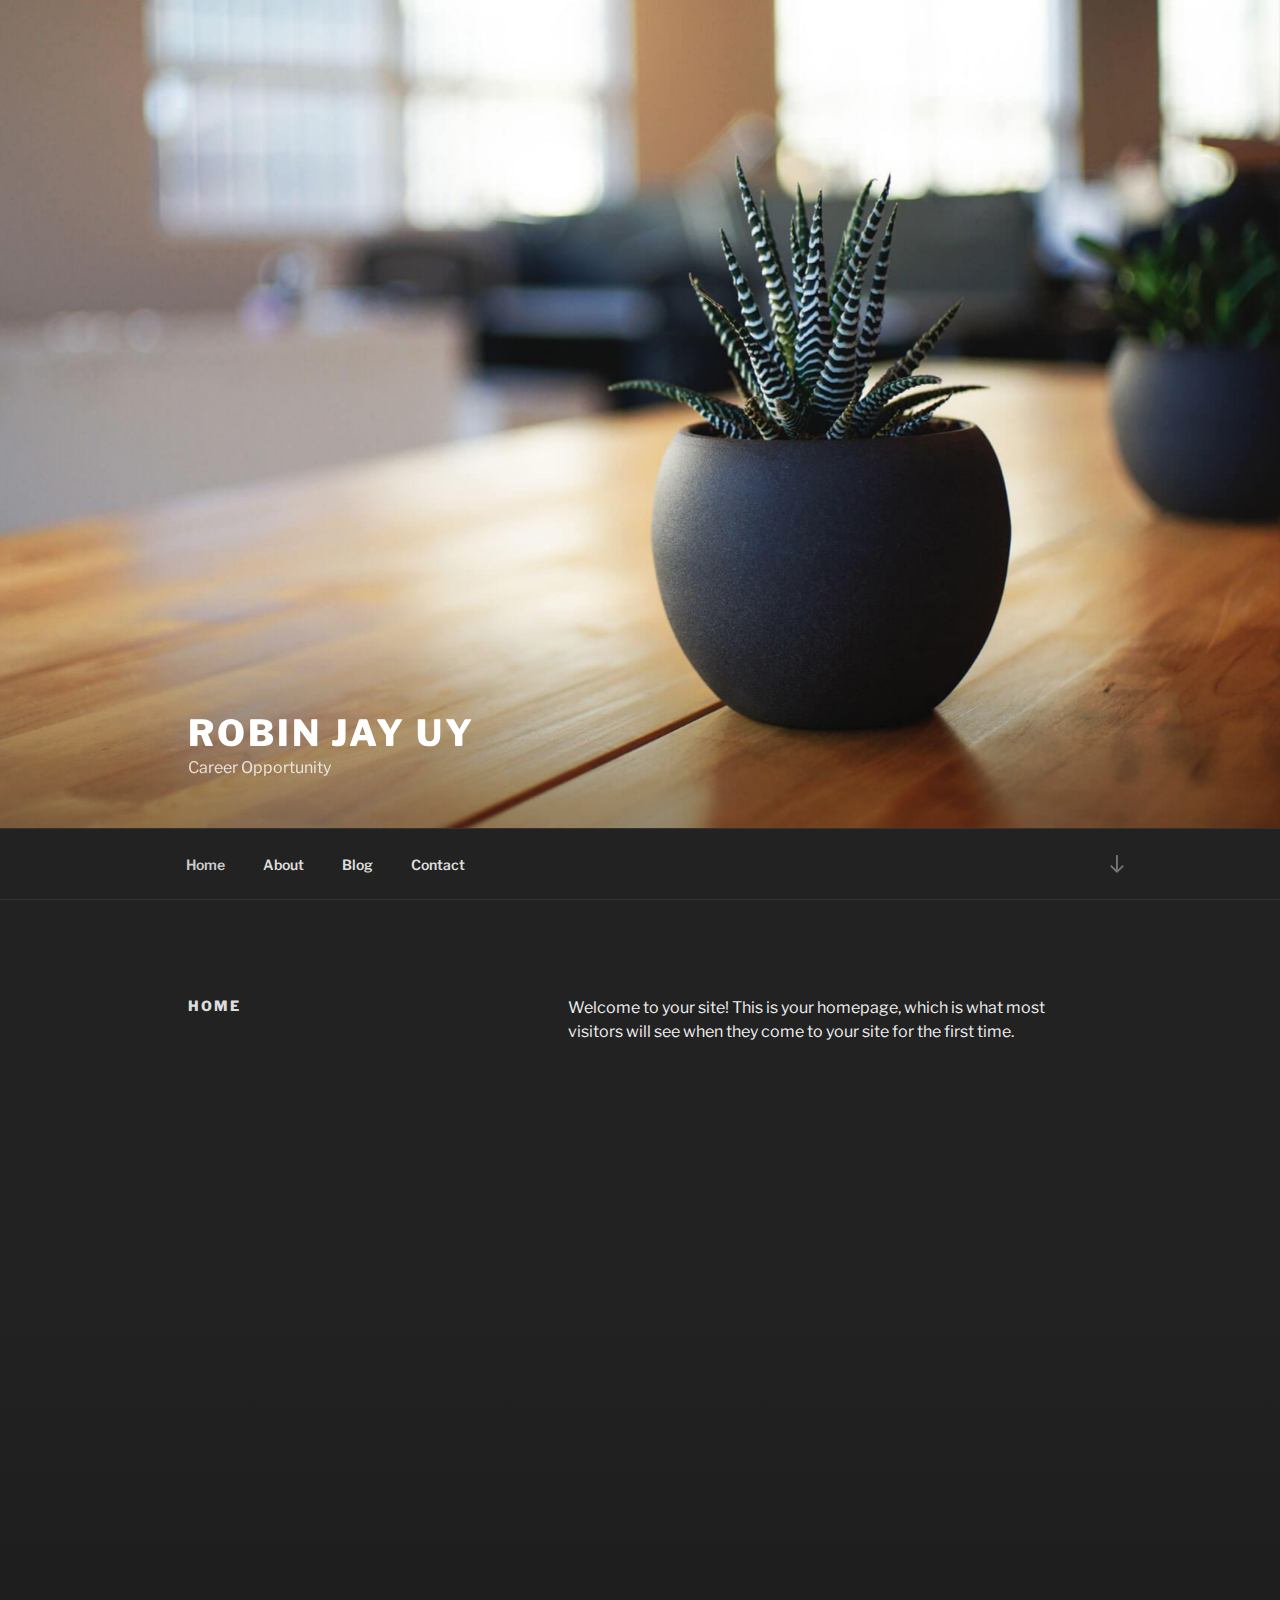
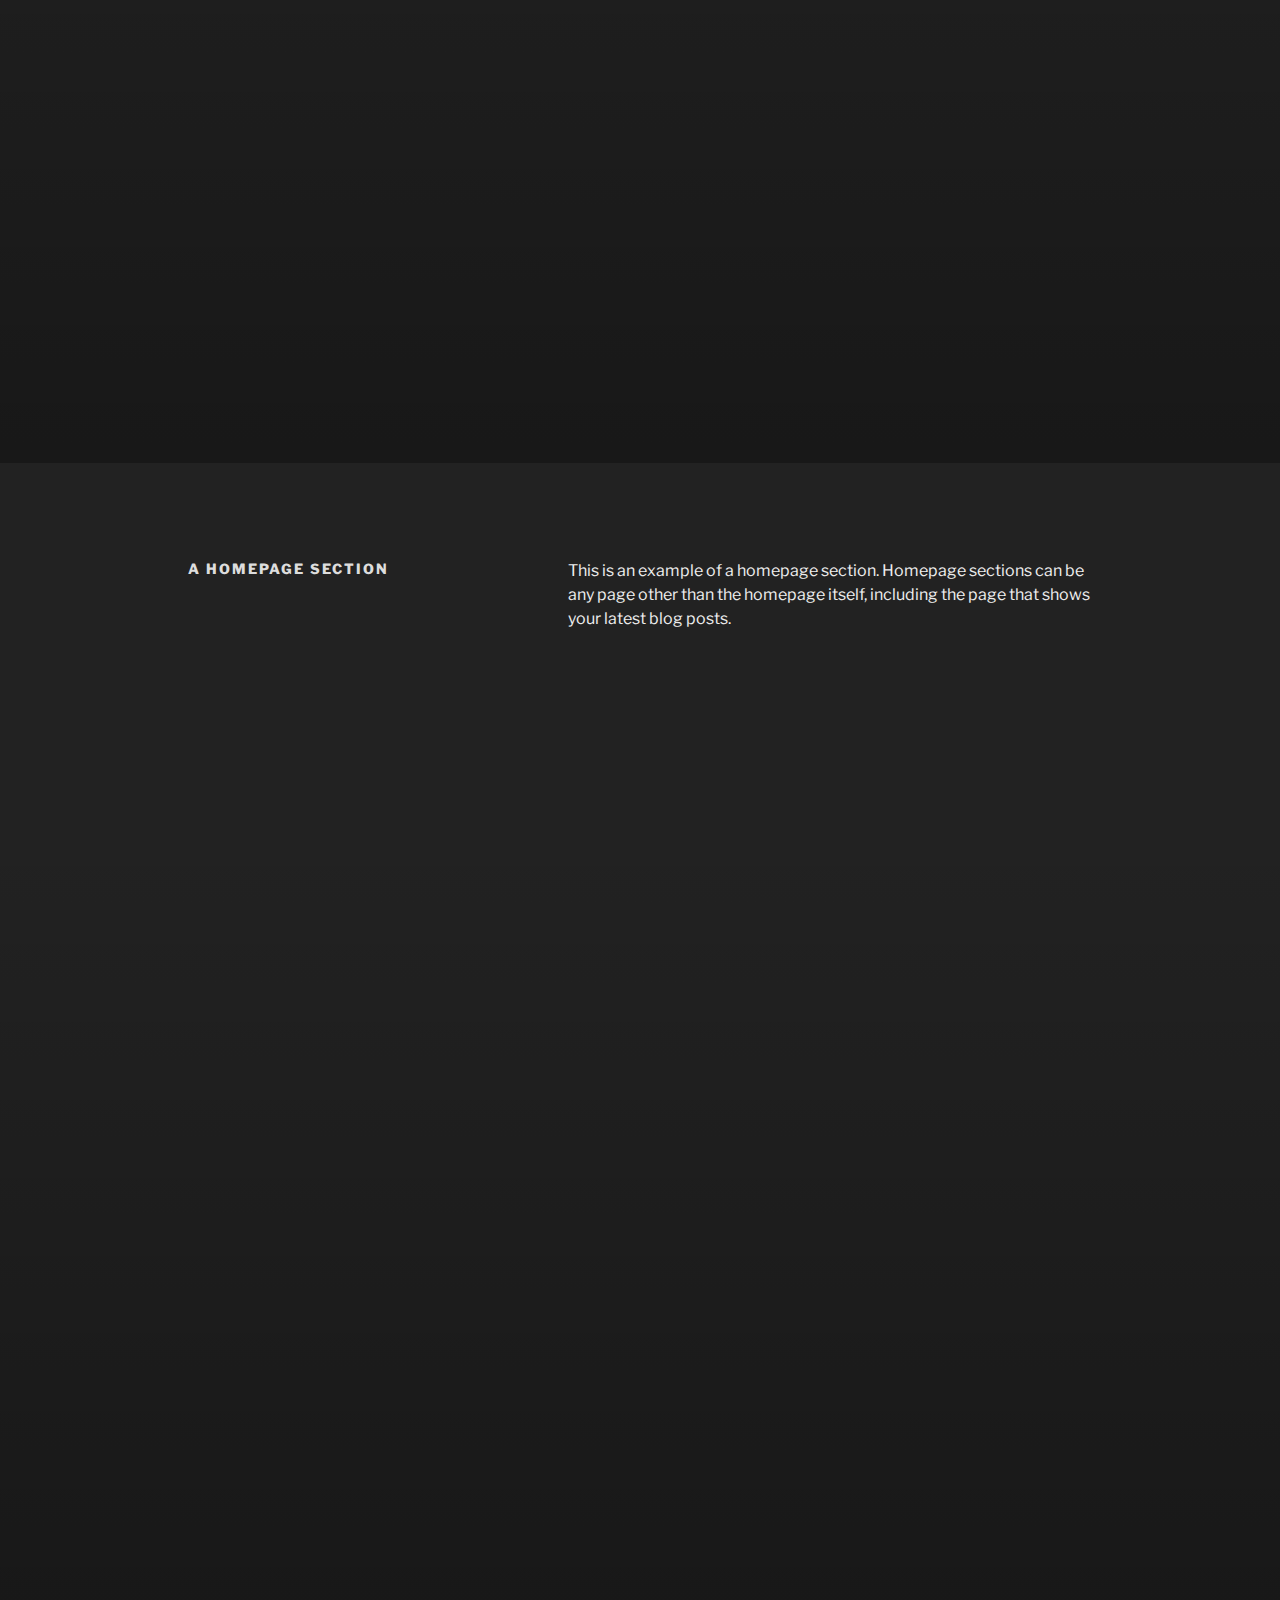
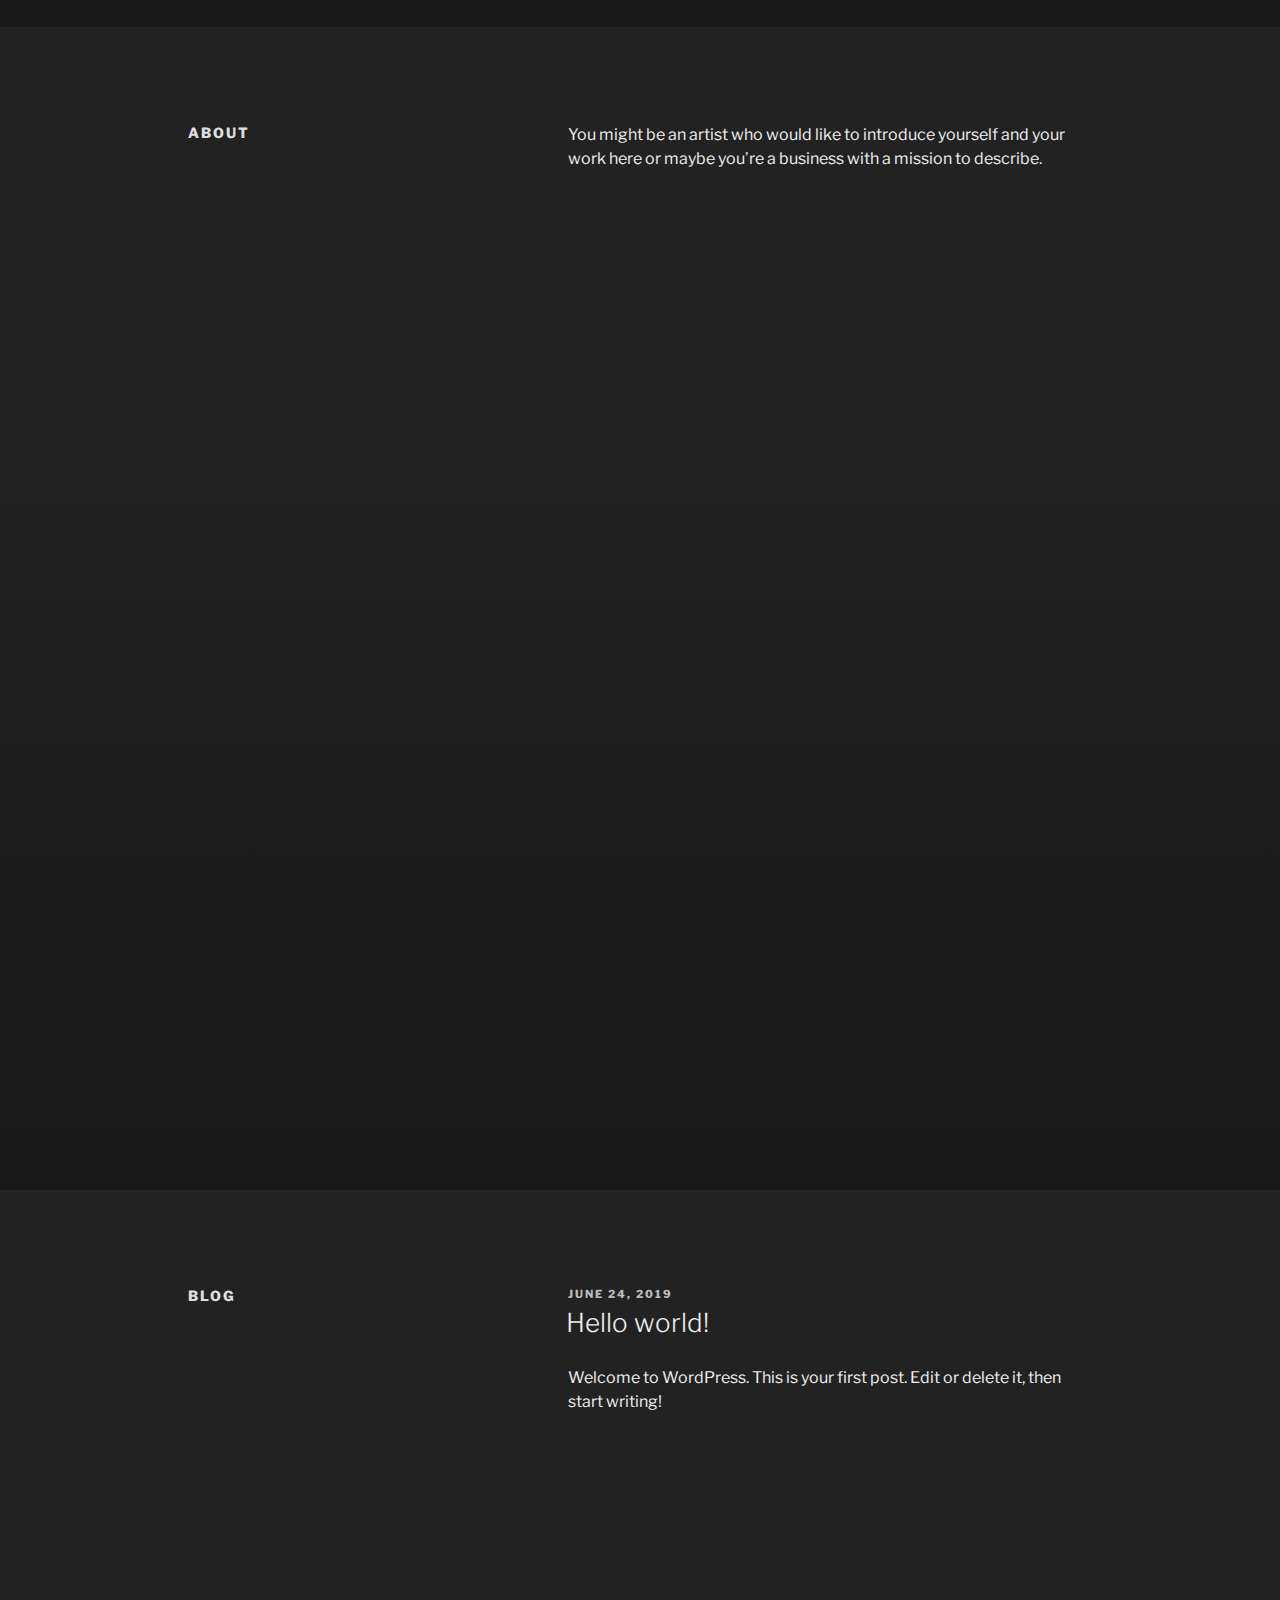
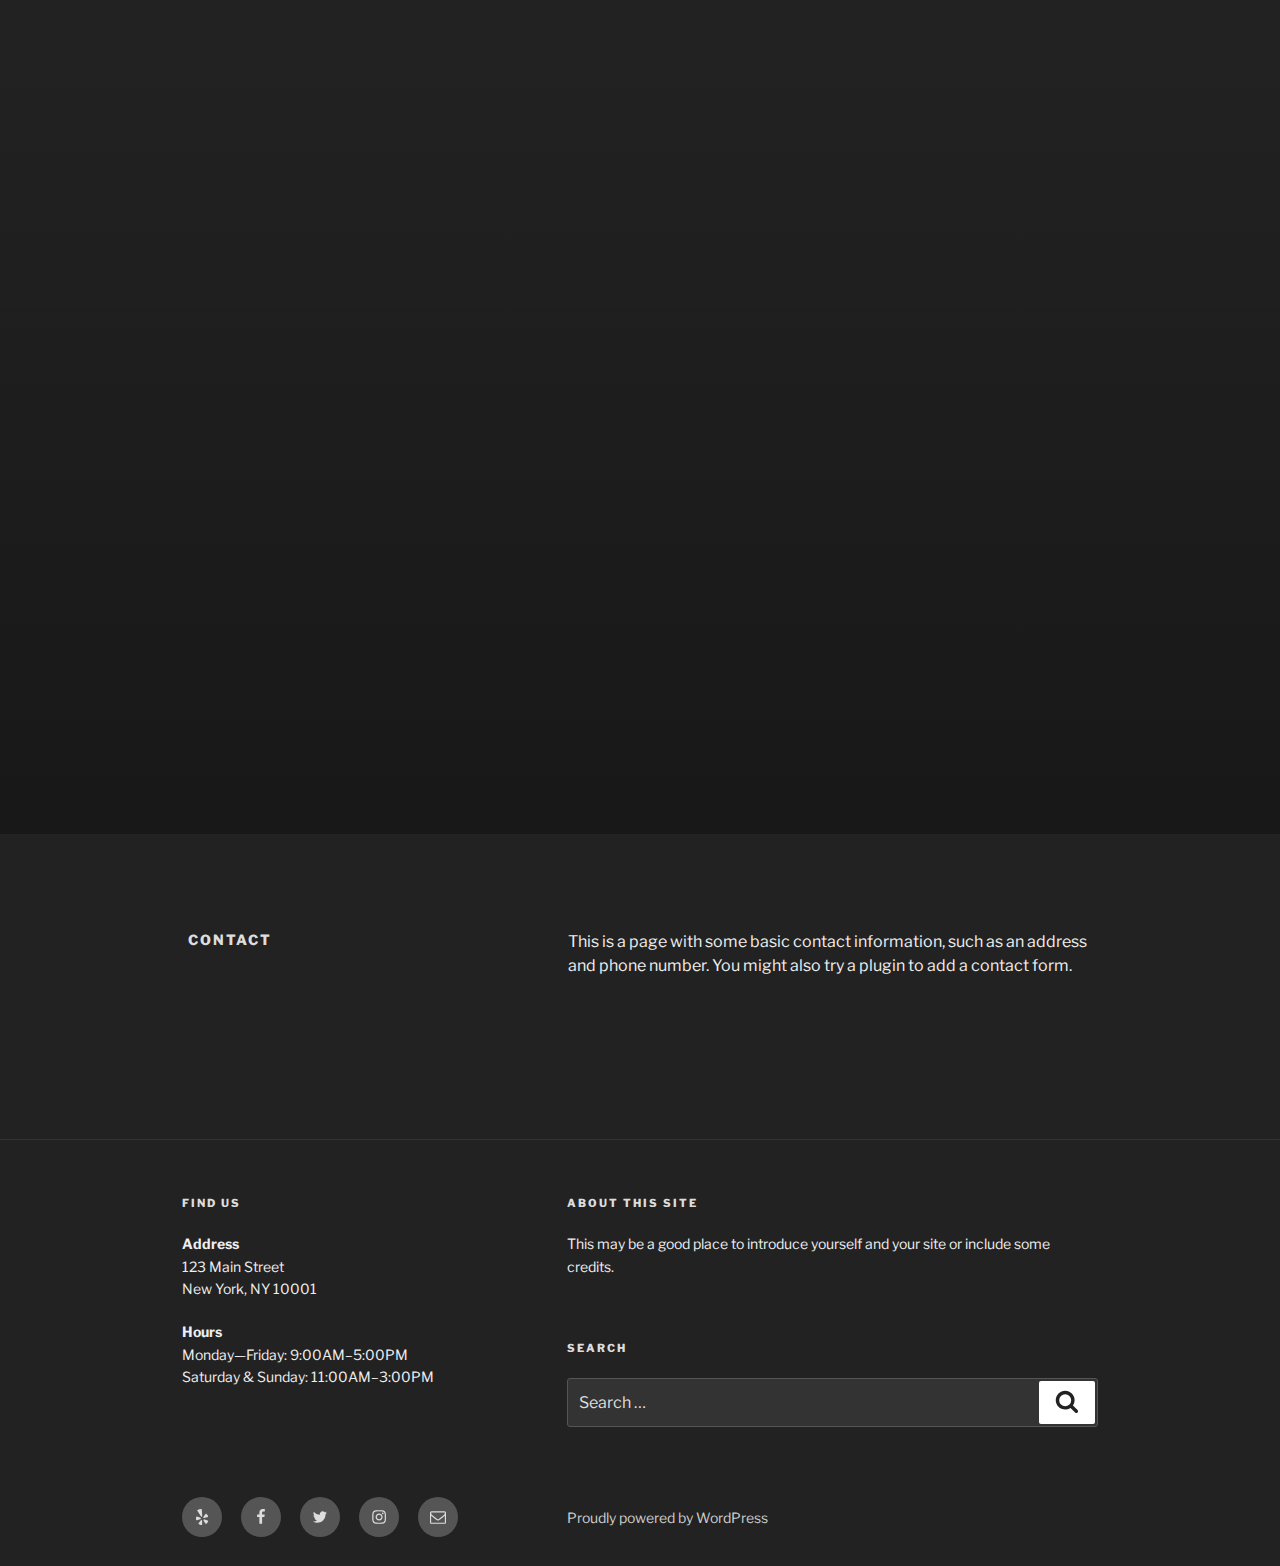
==== commit 53f3769a: "made another update" ====
--- a/index.html
+++ b/index.html
@@ -6,12 +6,12 @@
 <link rel="profile" href="http://gmpg.org/xfn/11">
 
 <script>(function(html){html.className = html.className.replace(/\bno-js\b/,'js')})(document.documentElement);</script>
-<title>Just another WordPress site</title>
+<title>robin jay uy  &#8211; Career Opportunity</title>
 <link rel='dns-prefetch' href='//fonts.googleapis.com' />
 <link rel='dns-prefetch' href='//s.w.org' />
 <link href='https://fonts.gstatic.com/' crossorigin rel='preconnect' />
-<link rel="alternate" type="application/rss+xml" title=" &raquo; Feed" href="https://robincareer.github.io/robincareer/feed/" />
-<link rel="alternate" type="application/rss+xml" title=" &raquo; Comments Feed" href="https://robincareer.github.io/robincareer/comments/feed/" />
+<link rel="alternate" type="application/rss+xml" title="robin jay uy  &raquo; Feed" href="https://robincareer.github.io/robincareer/feed/" />
+<link rel="alternate" type="application/rss+xml" title="robin jay uy  &raquo; Comments Feed" href="https://robincareer.github.io/robincareer/comments/feed/" />
 		<script type="text/javascript">
 			window._wpemojiSettings = {"baseUrl":"https:\/\/s.w.org\/images\/core\/emoji\/12.0.0-1\/72x72\/","ext":".png","svgUrl":"https:\/\/s.w.org\/images\/core\/emoji\/12.0.0-1\/svg\/","svgExt":".svg","source":{"concatemoji":"https:\/\/robincareer.github.io\/robincareer\/wp-includes\/js\/wp-emoji-release.min.js?ver=5.2.2"}};
 			!function(a,b,c){function d(a,b){var c=String.fromCharCode;l.clearRect(0,0,k.width,k.height),l.fillText(c.apply(this,a),0,0);var d=k.toDataURL();l.clearRect(0,0,k.width,k.height),l.fillText(c.apply(this,b),0,0);var e=k.toDataURL();return d===e}function e(a){var b;if(!l||!l.fillText)return!1;switch(l.textBaseline="top",l.font="600 32px Arial",a){case"flag":return!(b=d([55356,56826,55356,56819],[55356,56826,8203,55356,56819]))&&(b=d([55356,57332,56128,56423,56128,56418,56128,56421,56128,56430,56128,56423,56128,56447],[55356,57332,8203,56128,56423,8203,56128,56418,8203,56128,56421,8203,56128,56430,8203,56128,56423,8203,56128,56447]),!b);case"emoji":return b=d([55357,56424,55356,57342,8205,55358,56605,8205,55357,56424,55356,57340],[55357,56424,55356,57342,8203,55358,56605,8203,55357,56424,55356,57340]),!b}return!1}function f(a){var c=b.createElement("script");c.src=a,c.defer=c.type="text/javascript",b.getElementsByTagName("head")[0].appendChild(c)}var g,h,i,j,k=b.createElement("canvas"),l=k.getContext&&k.getContext("2d");for(j=Array("flag","emoji"),c.supports={everything:!0,everythingExceptFlag:!0},i=0;i<j.length;i++)c.supports[j[i]]=e(j[i]),c.supports.everything=c.supports.everything&&c.supports[j[i]],"flag"!==j[i]&&(c.supports.everythingExceptFlag=c.supports.everythingExceptFlag&&c.supports[j[i]]);c.supports.everythingExceptFlag=c.supports.everythingExceptFlag&&!c.supports.flag,c.DOMReady=!1,c.readyCallback=function(){c.DOMReady=!0},c.supports.everything||(h=function(){c.readyCallback()},b.addEventListener?(b.addEventListener("DOMContentLoaded",h,!1),a.addEventListener("load",h,!1)):(a.attachEvent("onload",h),b.attachEvent("onreadystatechange",function(){"complete"===b.readyState&&c.readyCallback()})),g=c.source||{},g.concatemoji?f(g.concatemoji):g.wpemoji&&g.twemoji&&(f(g.twemoji),f(g.wpemoji)))}(window,document,window._wpemojiSettings);
@@ -63,16 +63,16 @@
 		<div class="custom-header">
 
 		<div class="custom-header-media">
-			<div id="wp-custom-header" class="wp-custom-header"><img src="https://robincareer.github.io/robincareer/wp-content/themes/twentyseventeen/assets/images/header.jpg" width="2000" height="1200" alt="" /></div>		</div>
+			<div id="wp-custom-header" class="wp-custom-header"><img src="https://robincareer.github.io/robincareer/wp-content/themes/twentyseventeen/assets/images/header.jpg" width="2000" height="1200" alt="robin jay uy " /></div>		</div>
 
 	<div class="site-branding">
 	<div class="wrap">
 
 		
 		<div class="site-branding-text">
-							<h1 class="site-title"><a href="https://robincareer.github.io/robincareer/" rel="home"></a></h1>
+							<h1 class="site-title"><a href="https://robincareer.github.io/robincareer/" rel="home">robin jay uy </a></h1>
 			
-							<p class="site-description">Just another WordPress site</p>
+							<p class="site-description">Career Opportunity</p>
 					</div><!-- .site-branding-text -->
 
 		
